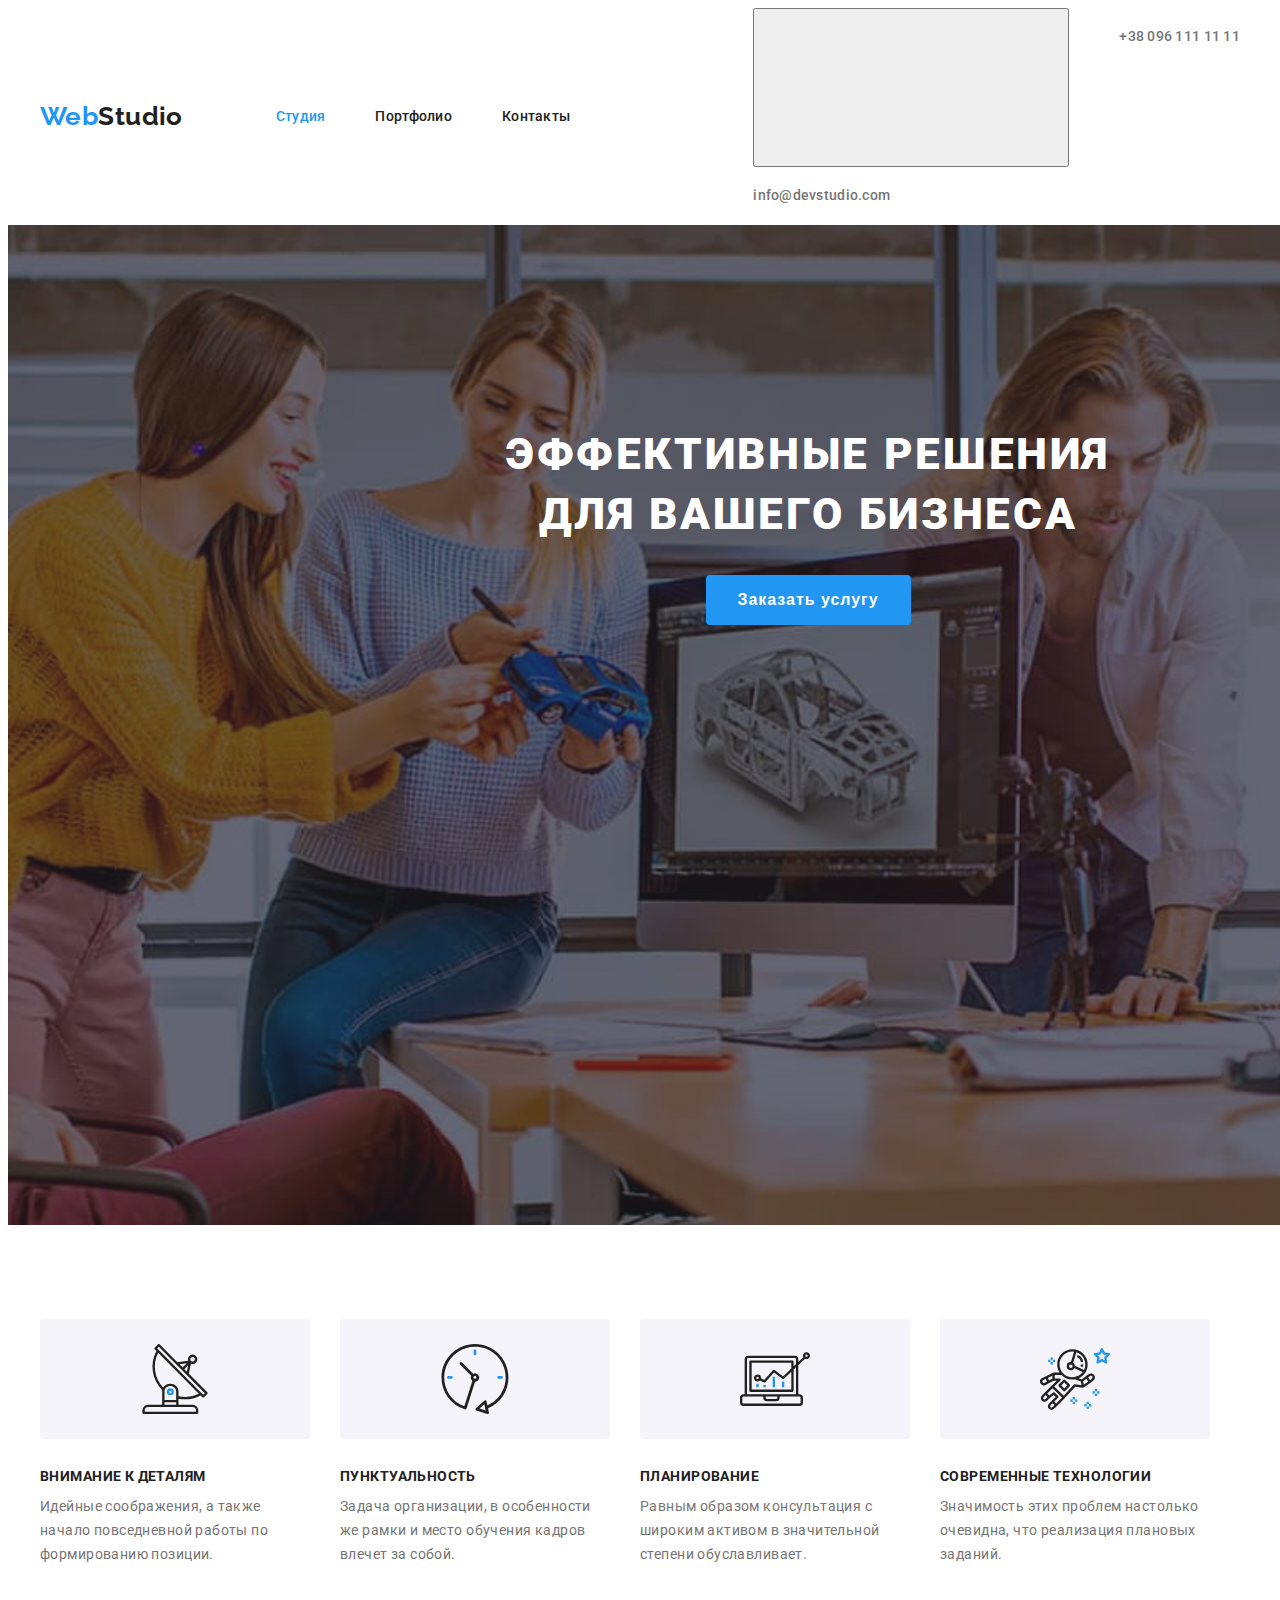
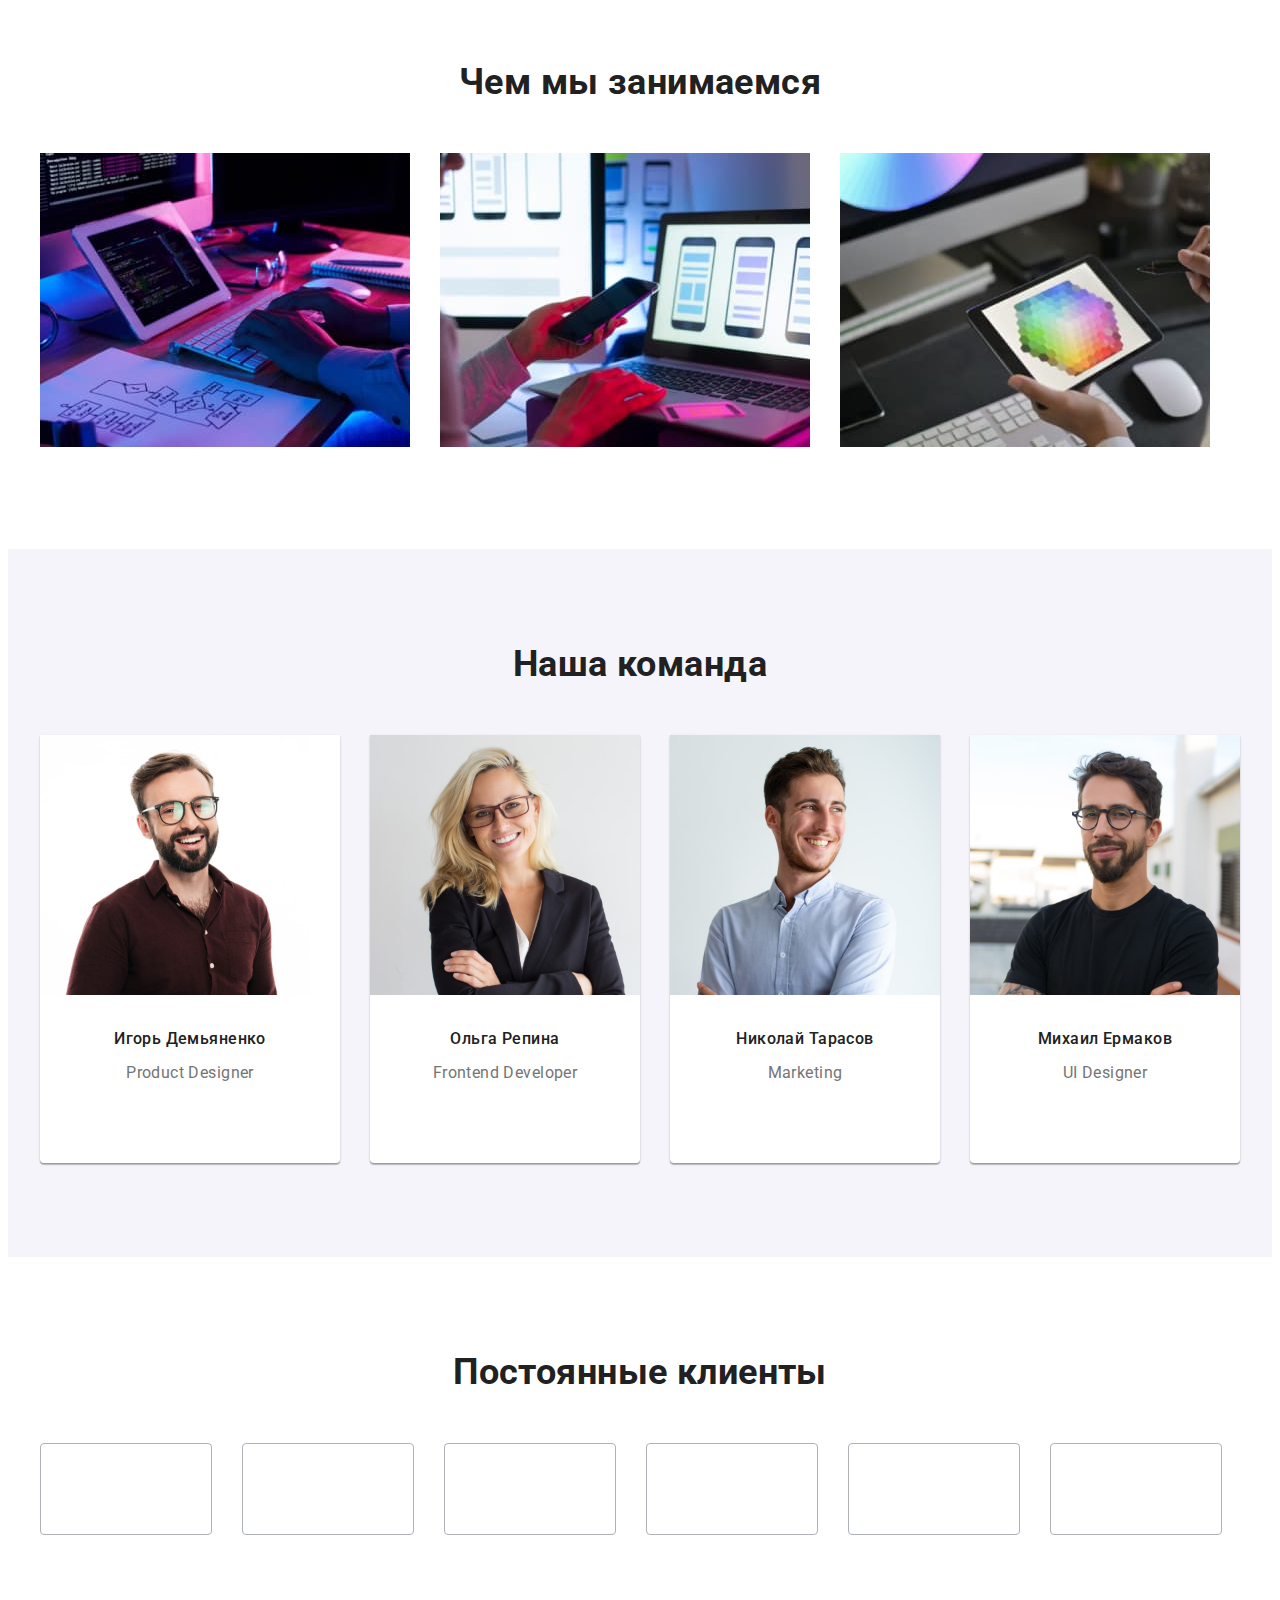
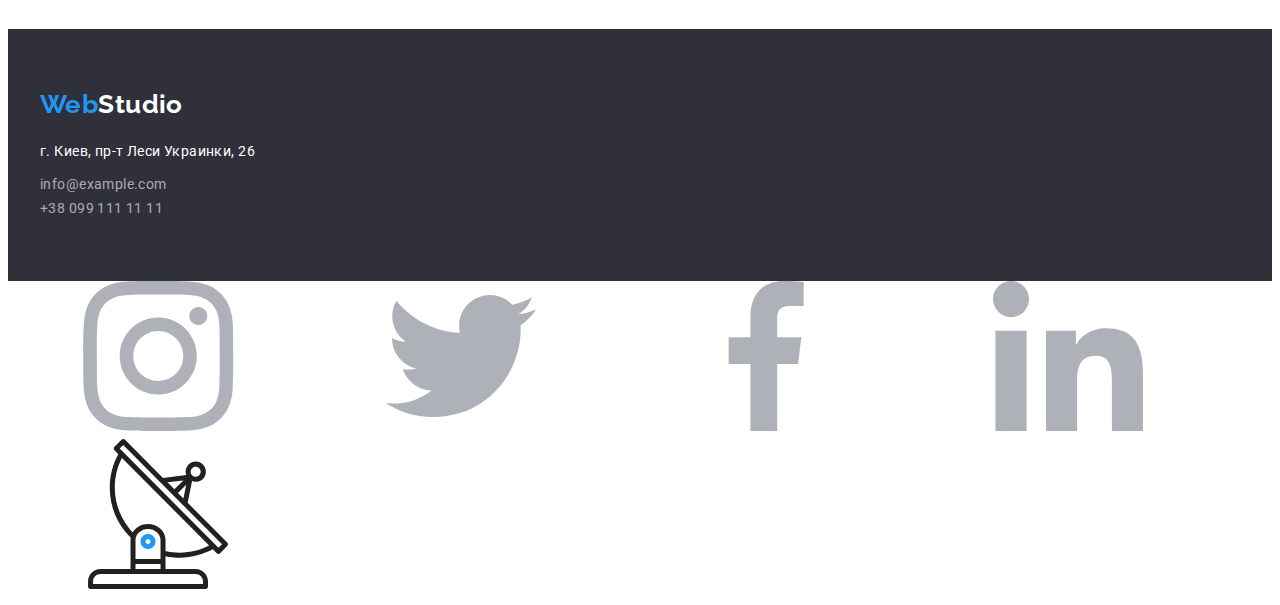
==== index.html @ 942b56d5 "code" ====
<!DOCTYPE html>
<html lang="ru">
<head>
    <meta charset="UTF-8">
    <meta name="viewport" content="width=device-width, initial-scale=1.0">
    <title>Document</title>

    <link href="https://fonts.googleapis.com/css2?family=Raleway:wght@700&family=Roboto:wght@400;500;900&display=swap" rel="stylesheet">
    
    <link rel="stylesheet" 
    href="https://cdnjs.cloudflare.com/ajax/libs/modern-normalize/1.0.0/modern-normalize.min.css" integrity="sha512-ISS7cAi1PEhQ8jnbJpJZMd29NlhNj4AWYyLOSp2CE/CsHxTCu+r+t0D2yoJudVrd0/8fTVPUVDzY5Tvli75u/g==" crossorigin="anonymous" />
    
    <link rel="stylesheet" href="./css/styles.css">
</head>

<body>
    <!--Шапка страницы-->
    <header class="page-header">
        <div class="container">
            <nav class="main-nav">
                <a href="" class="logo"><span class="logo-web">Web</span>Studio</a>
                <ul class="site-nav">
                    <li class="item"><a href="" class="link current">Студия</a></li>
                    <li class="item"><a href="./portfolio.html" class="link">Портфолио</a></li>
                    <li class="item"><a href="" class="link">Контакты</a></li>
                </ul>
            
                <ul class="auth-nav">
                    <li class="item">
                        <button class="button-icon">
                            <svg class="button-mail">
                                <use href="./images/sprite.svg#icon-envelope"></use>
                            </svg>
                        </button>
                        <a href="mailto:info@devstudio.com" class="link">info@devstudio.com</a></li>
                    <li class="item"><a href="tel:+380961111111" class="link">+38 096 111 11 11</a></li>
                </ul>
            </nav>
        </div>
        
    </header>

    <!--Главный контент страницы-->
    <main>

    
    <!--Главный герой-->
        <section class="hero overlay">
            <div class="container">
                <h1 class="hero-title">Эффективные решения <br> для вашего бизнеса</h1>
            <button type="button" class="hero-button">Заказать услугу</button>   
            </div>                 
        </section>

    <!--Особенности-->    
        <section class="section">
            <div class="container">
                <ul class="features">
                    <li class="item antenna">
                        <!--<div class="icon-features antenna"></div>-->
                        <!--<button class="button-features">
                            <svg class="icon-features">
                                <use href="./svg/symbol-defs.svg#icon-antenna"></use>
                            </svg>
                        </button>-->
                        <h3 class="features-heading">Внимание к деталям</h3>
                        <p>Идейные соображения, а также начало повседневной работы по формированию позиции.</p>
                    </li>
                    <li class="item clock">
                        <!--<div class="icon-features clock"></div>-->
                        <h3 class="features-heading">Пунктуальность</h3>
                        <p>Задача организации, в особенности же рамки и место обучения кадров влечет за собой.</p>
                    </li>
                    <li class="item diagram">
                        <!--<div class="icon-features diagram"></div>-->
                        <h3 class="features-heading">Планирование</h3>
                        <p>Равным образом консультация с широким активом в значительной степени обуславливает.</p>
                    </li>
                    <li class="item astronaut">
                        <!--<div class="icon-features astronaut"></div>-->
                        <h3 class="features-heading">Современные технологии</h3>
                        <p>Значимость этих проблем настолько очевидна, что реализация плановых заданий.</p>
                    </li>
                </ul>
            </div>
        </section>

    <!--Чем мы занимаемся-->
        <section class="section-works">
            <div class="container">
                    <h2 class="section-title">Чем мы занимаемся</h2>
                        <ul class="works">
                            <li class="item">
                                <img src="./images/works1.jpg" alt="рабочее место программиста" width="370">
                            </li>
                            <li class="item">
                                <img src="./images/works2.jpg" alt="веб-дизайнер разрабатывает приложения для смартфонов" width="370">
                            </li>
                            <li class="item">
                                <img src="./images/works3.jpg" alt="работа веб-дизайнера с цветовой палитрой" width="370">
                            </li>
                        </ul>
            </div>
        </section>

        <!--Наша команда-->
        <section class="section section-team">
            <div class="container">
                <h2 class="section-title">Наша команда</h2>
                    <ul class="team">
                        <li class="item">
                            <img src="./images/team1.jpg" alt="Игорь Демьяненко" width="270">
                            <h3 class="team-name">Игорь Демьяненко</h3>
                            <p class="team-position">Product Designer</p>
                            <a href="www.instagram">
                                <svg class="social-icon">
                                    <use href="./images/symbol-defs.#instagram"></use>
                                </svg>
                            </a>
                            <a href="www.twitter">
                                <svg class="social-icon">
                                    <use href="./images/symbol-defs.#twitter"></use>
                                </svg>
                            </a>
                            <a href="www.facebook">
                                <svg class="social-icon">
                                    <use href="./images/symbol-defs.#fasebook"></use>
                                </svg>
                            </a>
                            <a href="www.linkedin">
                                <svg class="social-icon">
                                    <use href="./images/symbol-defs.#linkedin"></use>
                                </svg>
                            </a>

                            <!--<ul class="social">
                                <li class="social">                                  
                                </li>
                                <li class="social">
                                   
                                </li>
                                <li class="social">
                                    
                                </li>
                                <li class="social">
                                    
                                </li>
                            </ul>-->
                        </li>
                        <li class="item">
                            <img src="./images/team2.jpg" alt="Ольга Репина" width="270">
                            <h3 class="team-name">Ольга Репина</h3>
                            <p class="team-position">Frontend Developer</p>
                        </li>
                        <li class="item">
                            <img src="./images/team3.jpg" alt="Николай Тарасов" width="270">
                            <h3 class="team-name">Николай Тарасов</h3>
                            <p class="team-position">Marketing</p>                    
                        </li>
                        <li class="item">
                            <img src="./images/team4.jpg" alt="Михаил Ермаков" width="270">
                            <h3 class="team-name">Михаил Ермаков</h3>
                            <p class="team-position">UI Designer</p>                   
                        </li>
                    </ul>
            </div>
        </section>

        <!--Наши клиенты-->
        <section class="section  section-client">
            <div class="container">
                <h2 class="section-title">Постоянные клиенты</h2>
            <ul class="client">
                <li class="item">
                    <a href=""><div class="icon-client"></div></a>
                </li>
                <li class="item">
                    <a href=""><div class="icon-client"></div></a>
                </li>
                <li class="item">
                    <a href=""><div class="icon-client"></div></a>
                </li>
                <li class="item">
                    <a href=""><div class="icon-client"></div></a>
                </li>
                <li class="item">
                    <a href=""><div class="icon-client"></div></a>
                </li>
                <li class="item">
                    <a href=""><div class="icon-client"></div></a>
                </li>
            </ul>
            </div>

        </section>
    </main>

    <!--Подвал страницы-->
    <footer>
        
        <div class="container">
            <!--Адрес-->
        <address class="address">

            <!--Логотип-->
            <ul>
                <li>
                    <a href="" class="logo-footer"><span class="logo-web">Web</span>Studio</a>
                </li>
                <li>
                    <p>г. Киев, пр-т Леси Украинки, 26</p>
                </li>
                <li>
                    <a href="mailto:info@example.com" class="mail">info@example.com</a>
                </li>
                 <li>
                    <a href="tel:+380991111111" class="tel">+38 099 111 11 11</a>
                 </li>   
                      
            </ul>    
        </address>
        </div>
    </footer>



       

    
        <svg class="social-icon">
            <use href="./images/symbol-defs.svg#instagram"></use>
        </svg>
   
        <svg class="social-icon">
            <use href="./images/symbol-defs.svg#twitter"></use>
        </svg>
    
        <svg class="social-icon">
            <use href="./images/symbol-defs.svg#facebook"></use>
        </svg>
   
        <svg class="social-icon">
            <use href="./images/symbol-defs.svg#linkedin"></use>
        </svg>
        <svg>
            <use href="./images/symbol-defs.svg#antenna"></use>
        </svg>
    

</body>
</html>
---- css/styles.css ----
/*текст черный #212121 заголовки, ссылки-навигация, фио
         серый #757575 текст, телефон - основной!!!
         белый #FFFFFF герой, в футере адрес
         rgba(255, 255, 255, 0.6); в футере - э-мейл,телефон
         синий #2196F3 header, лого 
 */

 /*фон  белый       #FFFFFF - основной!!!
        св-серый    #F5F4FA - фон фильтров в портфолио
        темн-серый  #2F303A */

        :root {
            --primary-text-color: #757575;
            --title-text-color: #212121;
            --second-text-color: rgba(255, 255, 255, 0.6);
            --accent-color: #2196F3;

            --withe-color: #ffffff;
            --bgc-dark-grey: #2F303A;
            --bgc-light-grey: #F5F4FA; 
        }
        
        
        /*Основные настройки для все страниц*/
        
        body {
            color: var(--primary-text-color);
            background-color: var(--withe-color);
            
            font-family: Roboto, sans-serif;
            font-size: 14px;
            line-height: 1.71;
            letter-spacing: 0.03em;
        }


        .container {
            margin-left: auto;
            margin-right: auto;
            width: 1200px;
            padding-left: 15px;
            padding-right: 15px;
            /*outline: 2px solid tomato;*/
            
        }
        
               
        /*Свойства header,  footer */

        
        .logo, .logo-footer, .link {
            
            text-decoration: none;
        }

        .site-nav, .auth-nav {
            list-style: none;
        }

         
        /*Свойства logo*/
        
       .logo-web {
            color: var(--accent-color);    
        }
        
        .logo-footer {
            color: var(--withe-color)
        }

        .logo {
            color: var(--title-text-color);
        }
        
        .logo, .logo-footer, .logo-web {
            
            font-family: "Raleway", sans-serif;
            font-weight: 700;
            font-size: 26px;
            line-height: 1.2;
        }

        .main-nav {
            display: flex;
            align-items: center;
        }
        
        /*Свойства site-nav*/

                
        .site-nav, .auth-nav {
            display: flex;

            padding: 0;
            margin: 0;
           
            font-weight: 500;
            line-height: 1.14;
            letter-spacing: 0.02em;
        }

        .site-nav {
            margin-left: 93px;
        }

        .auth-nav {
            margin-left: auto;
        }

        .site-nav .item + .item {
            margin-left: 50px;
        }
        
        .site-nav .link {
            display: block;
            padding-top: 21px;
            padding-bottom: 21px;

            color: var(--title-text-color);
        }
        
        .site-nav .link:hover,
        .site-nav .link:focus {
            color: var(--accent-color);
        }
        
        .site-nav .link.current{
             color: var(--accent-color);
        }

                
        /*Свойства auth-nav*/

        .auth-nav .item + .item {
            margin-left: 50px;
        }        
        
        .auth-nav .link{
            display: block;
            padding-top: 21px;
            padding-bottom: 21px;

            color: var(--primary-text-color);
        }
        .auth-nav .link:hover,
        .auth-nav .link:focus {
            color: var(--accent-color);
        }

        /*Футера*/

        footer {
            background-color: var(--bgc-dark-grey);

            padding-top: 60px;
            padding-bottom: 60px;

        }

        footer ul {
            padding: 0;
            margin: 0;
        }

        footer li {
            list-style: none;
            text-decoration: none;
           
        }

        .address {
            color: var(--withe-color);
            font-style: normal;
                       
        }

        .logo-footer {
            display: inline-block;
            margin-bottom: 20px;

            
            list-style: none;
        }
        
        /*Свойства address*/
        .address p {
            padding: 0;
            margin: 0px 0px 9px 0px;
        }
        
        
        
        .address .mail {
            color: var(--second-text-color);

            margin: 0px 0px 9px 0px;

            text-decoration: none;
        }
        
        .address .tel {
            display: inline-block;
            color: var(--second-text-color);
            text-decoration: none;
        }
        
        /*Свойства главной страницы сайта*/
        
        /*Свойства герой - hero*/
        .hero {
            background-color: var(--bgc-dark-grey); 
            padding-top: 200px;
            padding-bottom: 200px;

            text-align: center;

           /*background: rgba(47, 48, 58, 0.4);
            background-image: url(../images/Img-hero-opim.jpg);*/
        }

        .overlay {
            min-width: 1600px;
            height: 600px;
            margin-left: auto;
            margin-right: auto;
            background-image: 
            linear-gradient(to right, rgba(47, 48, 58, 0.4), rgba(47, 48, 58, 0.4)), 
            url("../images/hero-opim.jpg");
            background-repeat: no-repeat;
            background-position: center;
            background-size: cover;
            
        }
        
        .hero .hero-title,
        .hero .hero-button {
            color: var(--withe-color);
        }
        
        .hero .hero-button {
            background-color: var(--accent-color);
            font-weight: 700;
            font-size: 16px;
            line-height: 1.87;
            letter-spacing: 0.06em;
            text-align: center;

            border-radius: 4px;
            border: 0;
            padding: 10px 32px;

        }
       
        .hero .hero-title {
            margin-top: 0;
            margin-bottom: 30px;
            
            font-weight: 900;
            font-size: 44px;
            line-height: 1.36;
            
            letter-spacing: 0.06em;
            text-transform: uppercase;                     
        }
        
        /* Свойства section */
        .section {
            padding-top: 94px;
            padding-bottom: 94px;
        }
        
        /*Свойства section-block раздел Особенности*/
        
        .features { 
            display: flex;

            padding: 0;
            margin: 0;

            list-style: none;          
        }

        .features .item {
            width: 270px;
        }

        .features p {
            margin: 0;
        }

        .features .item + .item {
            margin-left: 30px;
        }

        
        .features-heading {
            padding-top: 30px;
            padding-bottom: 10px;
            margin: 0;

            color: var(--title-text-color);
            text-transform: uppercase;
            font-weight: 700;
            font-size: 14px;
            line-height: 1.14;
        }

        .icon-features::before:nth-child(1) {
            display: block;
            background-image: url(../images/antenna.svg);
            background-repeat: no-repeat;
            background-position: center;
        }

        .features .item::before {
            content: "";
            display: block;
            background-color: var(--bgc-light-grey);
            border-radius: 4px;
            width: 270px;
            height: 120px;
            /*background-image: url(../images/antenna.svg);
            background-repeat: no-repeat;
            background-position: center;*/
        }

        .antenna::before {
            background-image: url(../images/antenna.svg);
            background-repeat: no-repeat;
            background-position: center;
        }

        .clock::before {
            background-image: url(../images/clock.svg);
            background-repeat: no-repeat;
            background-position: center;
        }

        .diagram::before {
            background-image: url(../images/diagram.svg);
            background-repeat: no-repeat;
            background-position: center;
        }

        .astronaut::before {
            background-image: url(../images/astronaut.svg);
            background-repeat: no-repeat;
            background-position: center;
        }


                    
        /*.icon-features {
            background-color: var(--bgc-light-grey);
            width: 270px;
            height: 120px;
            background-repeat: no-repeat;
            background-position: center;
        }*/

        /*.icon-features:nth-child(1) {
            background-image: url(../images/antenna.svg);
        }

        .icon-features:nth-child(2) {
            background-image: url(../images/clock.svg);
        }

        .icon-features:nth-child(3) {
            background-image: url(../images/diagram.svg);
        }*/



        /*.item .antenna {
            background-image: url(../images/antenna.svg);
        }
        
        .item .clock {
            background-image: url(../images/clock.svg);
        }

        .item .diagram {
            background-image: url(../images/diagram.svg);
        }

        .item .astronaut {
            background-image: url(../images/astronaut.svg);
        }*/



        /*Свойства разделов Чем мы занимаемся и Наша команда*/
        
         /*Заголовки секций*/
         .section-title {
            padding: 0;
            margin: 0px 0px 50px;
            text-align: center;

            color: var(--title-text-color);
            font-weight: 700;
            font-size: 36px;
            line-height: 1.17;
        }

        .section-works {
            padding-bottom: 94px;
        }

        
        .works {
            display: flex;

            list-style: none;

            padding: 0;
            margin: 0;
            
        }

        .works .item + .item {
            margin-left: 30px;
        }

        .team {
            display: flex;
            list-style: none;
            padding: 0;
            margin: 0;
        }

        .team .item + .item {
            margin-left: 30px;
        }

        .team .item {
            background: var(--withe-color);
            height: 428px;
            box-shadow: 0px 1px 3px rgba(0, 0, 0, 0.12), 0px 1px 1px rgba(0, 0, 0, 0.14), 0px 2px 1px rgba(0, 0, 0, 0.2);
            border-radius: 0px 0px 4px 4px;
           
        }
        
        
        .section-team {
            background-color: var(--bgc-light-grey);
        }
        /*Фото участников команды*/
        .team img {
            display: block;
            margin-bottom: 30px;
        }

        /*Заголовки имен */
        .team-name {
            padding: 0;
            margin: 0px 0px 10px 0px;
            text-align: center;
            display: block;
            

            color: var(--title-text-color);
            font-weight: 500;

        }
        /*Заголовки должностей*/
        .team-position {
            padding: 0;
            margin: 0;
            text-align: center;
            display: block;
            
            font-size: 16px;
            line-height: 1.19;              
        }

        /*Постоянные клиенты*/
        .client {
            display: flex;
            padding: 0;
            margin: 0;
            list-style: none;
        }

        .client .item + .item {
            margin-left: 30px;
        }

        .icon-client {
            width: 170px;
            height: 90px;
            background-color: var(--withe-color);
            border: 1px solid #AFB1B8;
            /*box-sizing: border-box;*/
            border-radius: 4px;
        }
        
        
        /*Свойства Портфолио filter*/

        .filter {
            padding-top: 94px;
        }

        .filter-list {
            display: flex;
            list-style: none;

            padding: 0;
            margin: 0;           
        }

        .filter-list .item + .item {
            margin-left: 8px;
        }

        .filter-list {
            justify-content: center;
            /*margin-right: auto;
            margin-left: auto;*/
        }

                
        .filter .button {
            display: inline-block;
            border-radius: 4px;
            padding: 6px 22px;
           

            color: var(--title-text-color);
            background-color: var(--bgc-light-grey);
            
            font-weight: 500;
            font-size: 16px;
            line-height: 1.62;
            text-decoration: none;
        }
        
        .filter .button:hover,
        .filter .button:focus {
            color: var(--withe-color);
            background-color: var(--accent-color);
        }
        .filter .button.current {
            color: var(--withe-color);
            background-color: var(--accent-color);     
        }
        
        /*Свойства портфолио project*/

        .line {
            border: 1px solid #ececec;

        }

        .project {
            padding-top: 50px;
            padding-bottom: 94px;
        }

        .project-list {
            display: flex;
            flex-wrap: wrap;

            list-style: none;

            padding: 0;
            margin: 0;
        }

        .project-list {
            margin-left: auto;
        }

        .project-list .item {
            width: 370px;
            margin-right: 30px;
            
            background: var(--withe-color);
            border: 1px solid #EEEEEE;                      
        }
        
        .project-list .item:nth-child(3n) {
            margin-right: 0;
        }

        .project-list .item:nth-child(-n+6) {
            margin-bottom: 30px;
        }

        .project-list img {
            display: block;
            margin: 0px 0px 20px 0px;
        }

        .project .project-title {
            color: var(--title-text-color);
            font-weight: 700;
            font-size: 18px;
            line-height: 2;
            letter-spacing: 0.06em;

            padding: 0;
            margin: 0px 0px 4px 24px;
        }
        .project .project-text {
            font-size: 16px;
            line-height: 1.87;

            padding: 0;
            margin: 0px 0px 20px 24px;;
        }
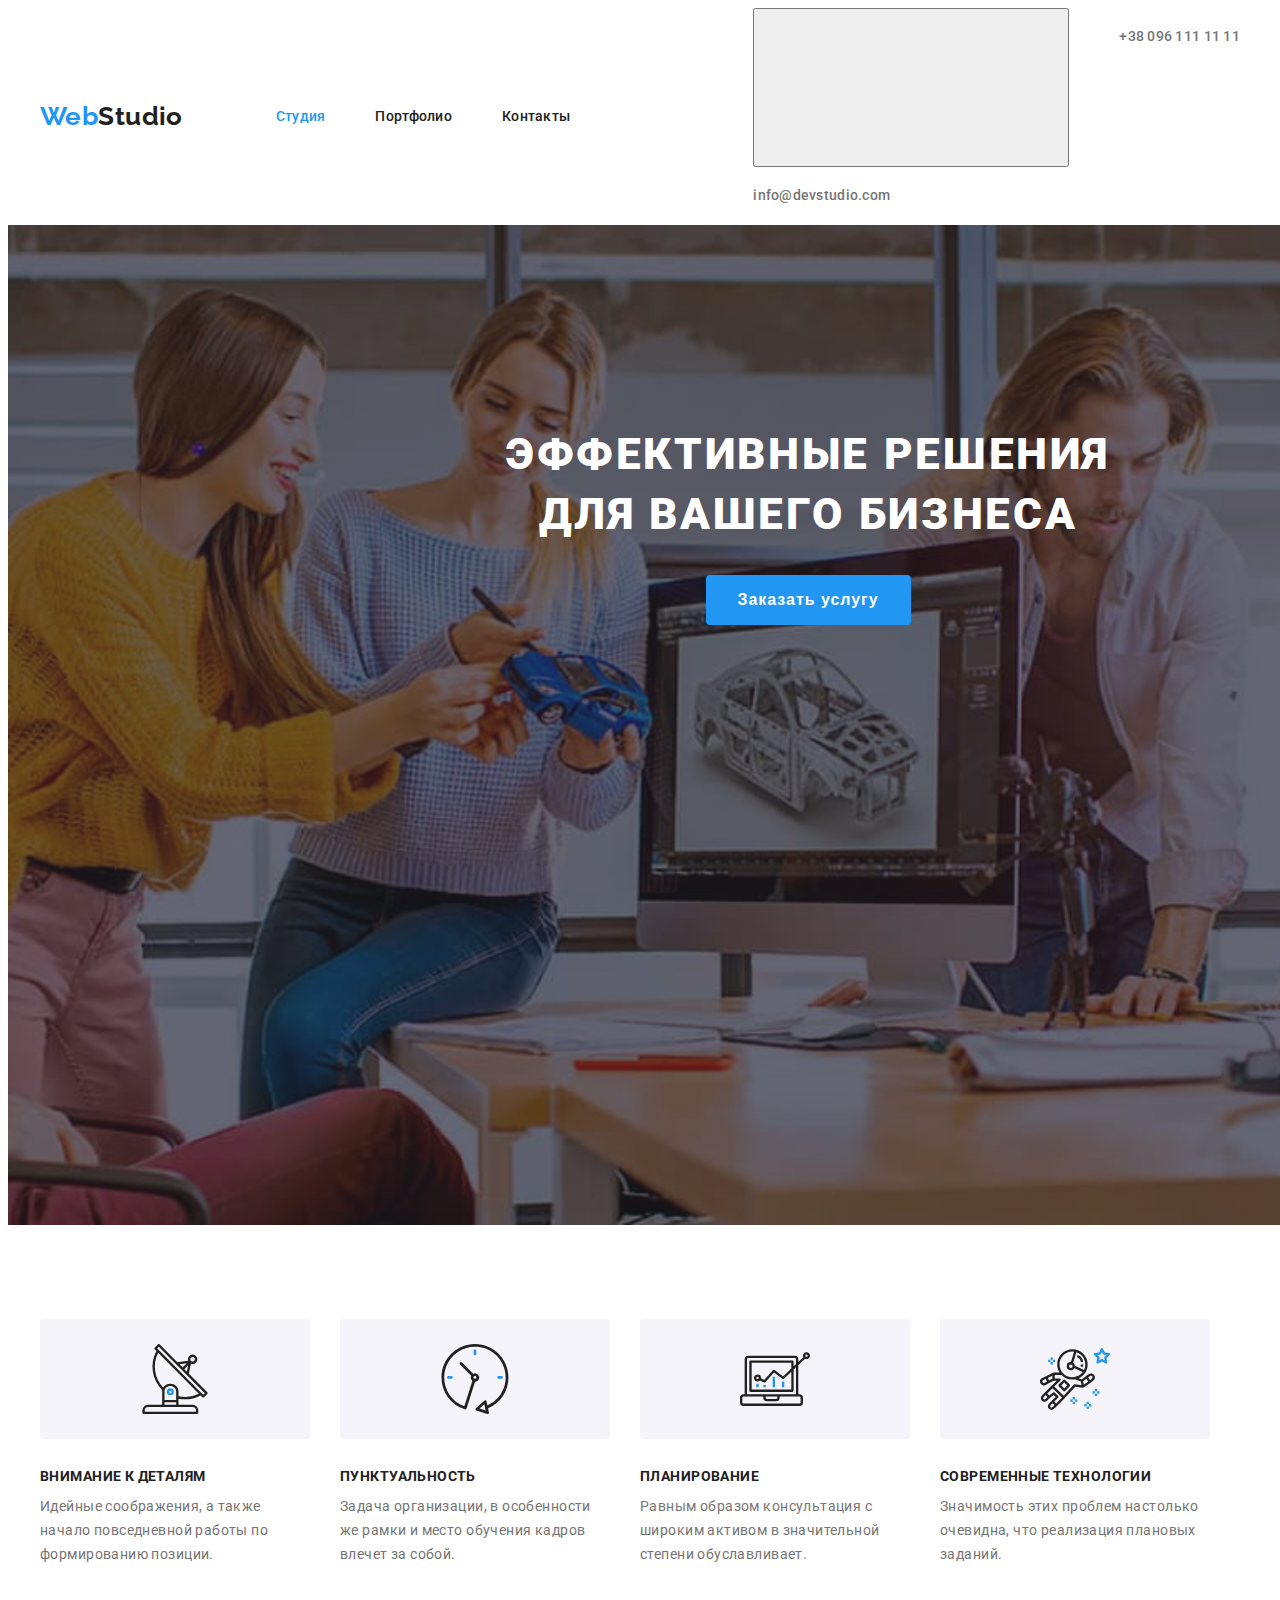
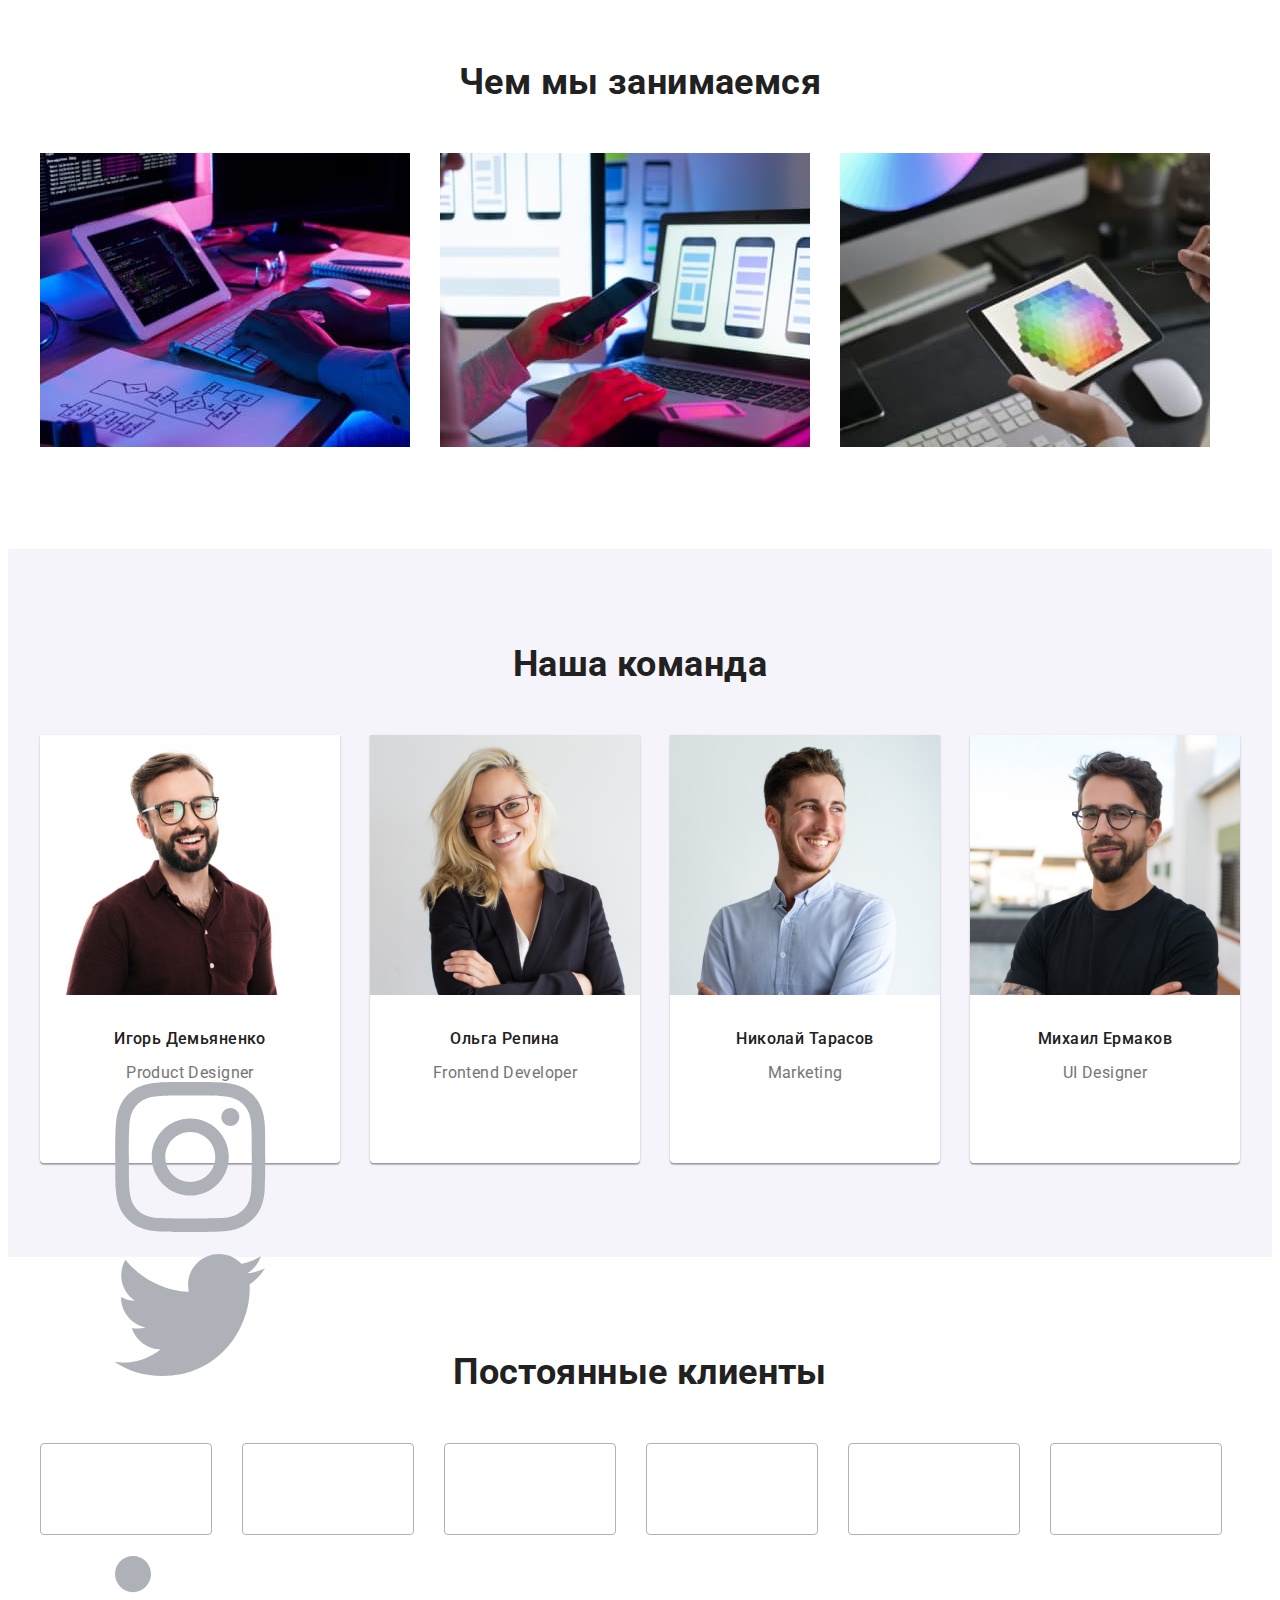
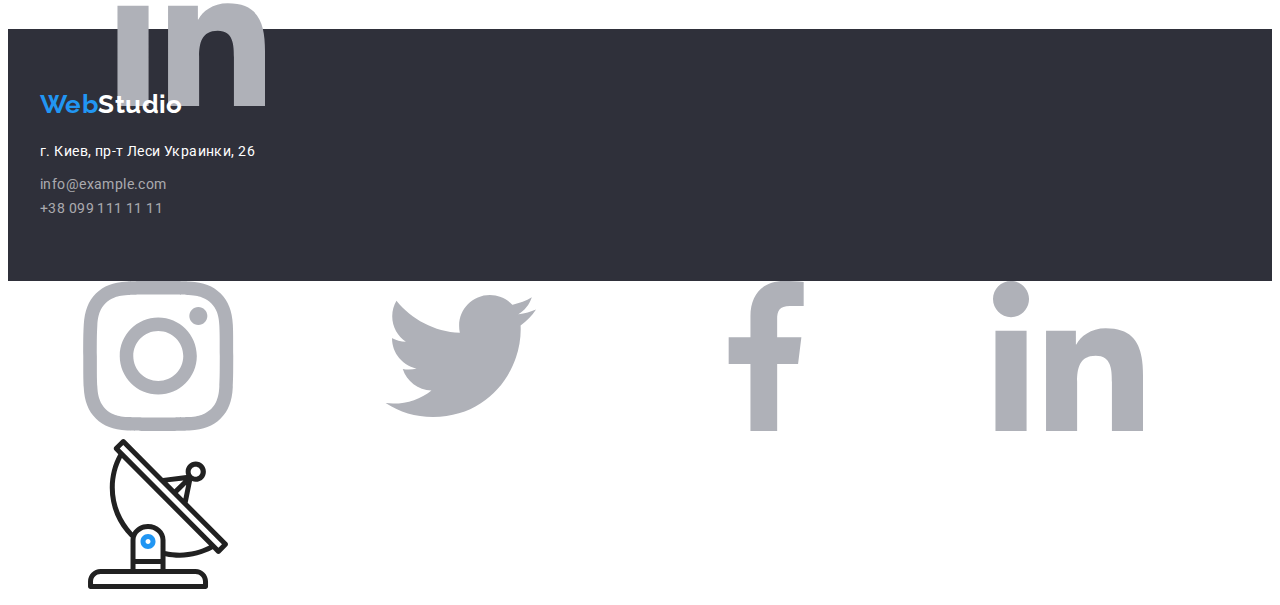
==== commit 85788745: "code sprite - icon-team" ====
--- a/index.html
+++ b/index.html
@@ -114,22 +114,22 @@
                             <p class="team-position">Product Designer</p>
                             <a href="www.instagram">
                                 <svg class="social-icon">
-                                    <use href="./images/symbol-defs.#instagram"></use>
+                                    <use href="./images/symbol-defs.svg#instagram"></use>
                                 </svg>
                             </a>
                             <a href="www.twitter">
                                 <svg class="social-icon">
-                                    <use href="./images/symbol-defs.#twitter"></use>
+                                    <use href="./images/symbol-defs.svg#twitter"></use>
                                 </svg>
                             </a>
                             <a href="www.facebook">
                                 <svg class="social-icon">
-                                    <use href="./images/symbol-defs.#fasebook"></use>
+                                    <use href="./images/symbol-defs.svg#fasebook"></use>
                                 </svg>
                             </a>
                             <a href="www.linkedin">
                                 <svg class="social-icon">
-                                    <use href="./images/symbol-defs.#linkedin"></use>
+                                    <use href="./images/symbol-defs.svg#linkedin"></use>
                                 </svg>
                             </a>
 
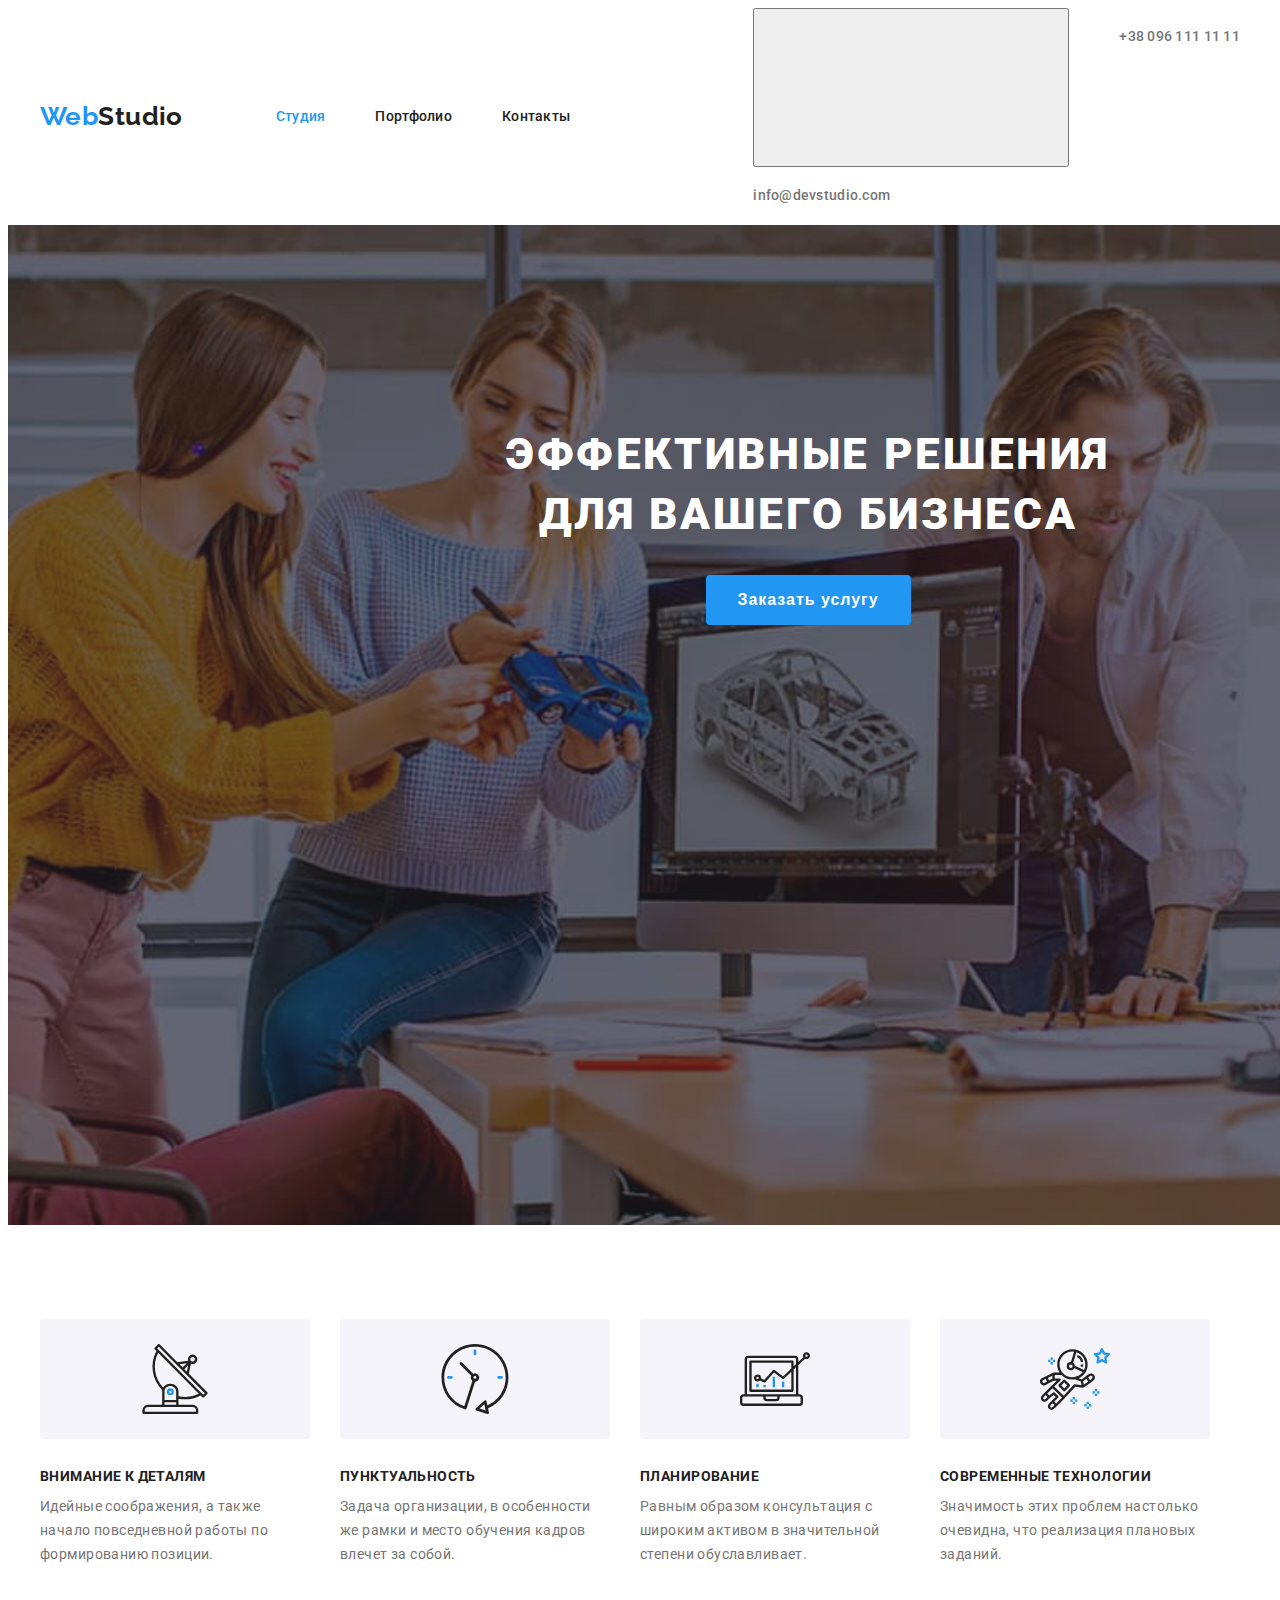
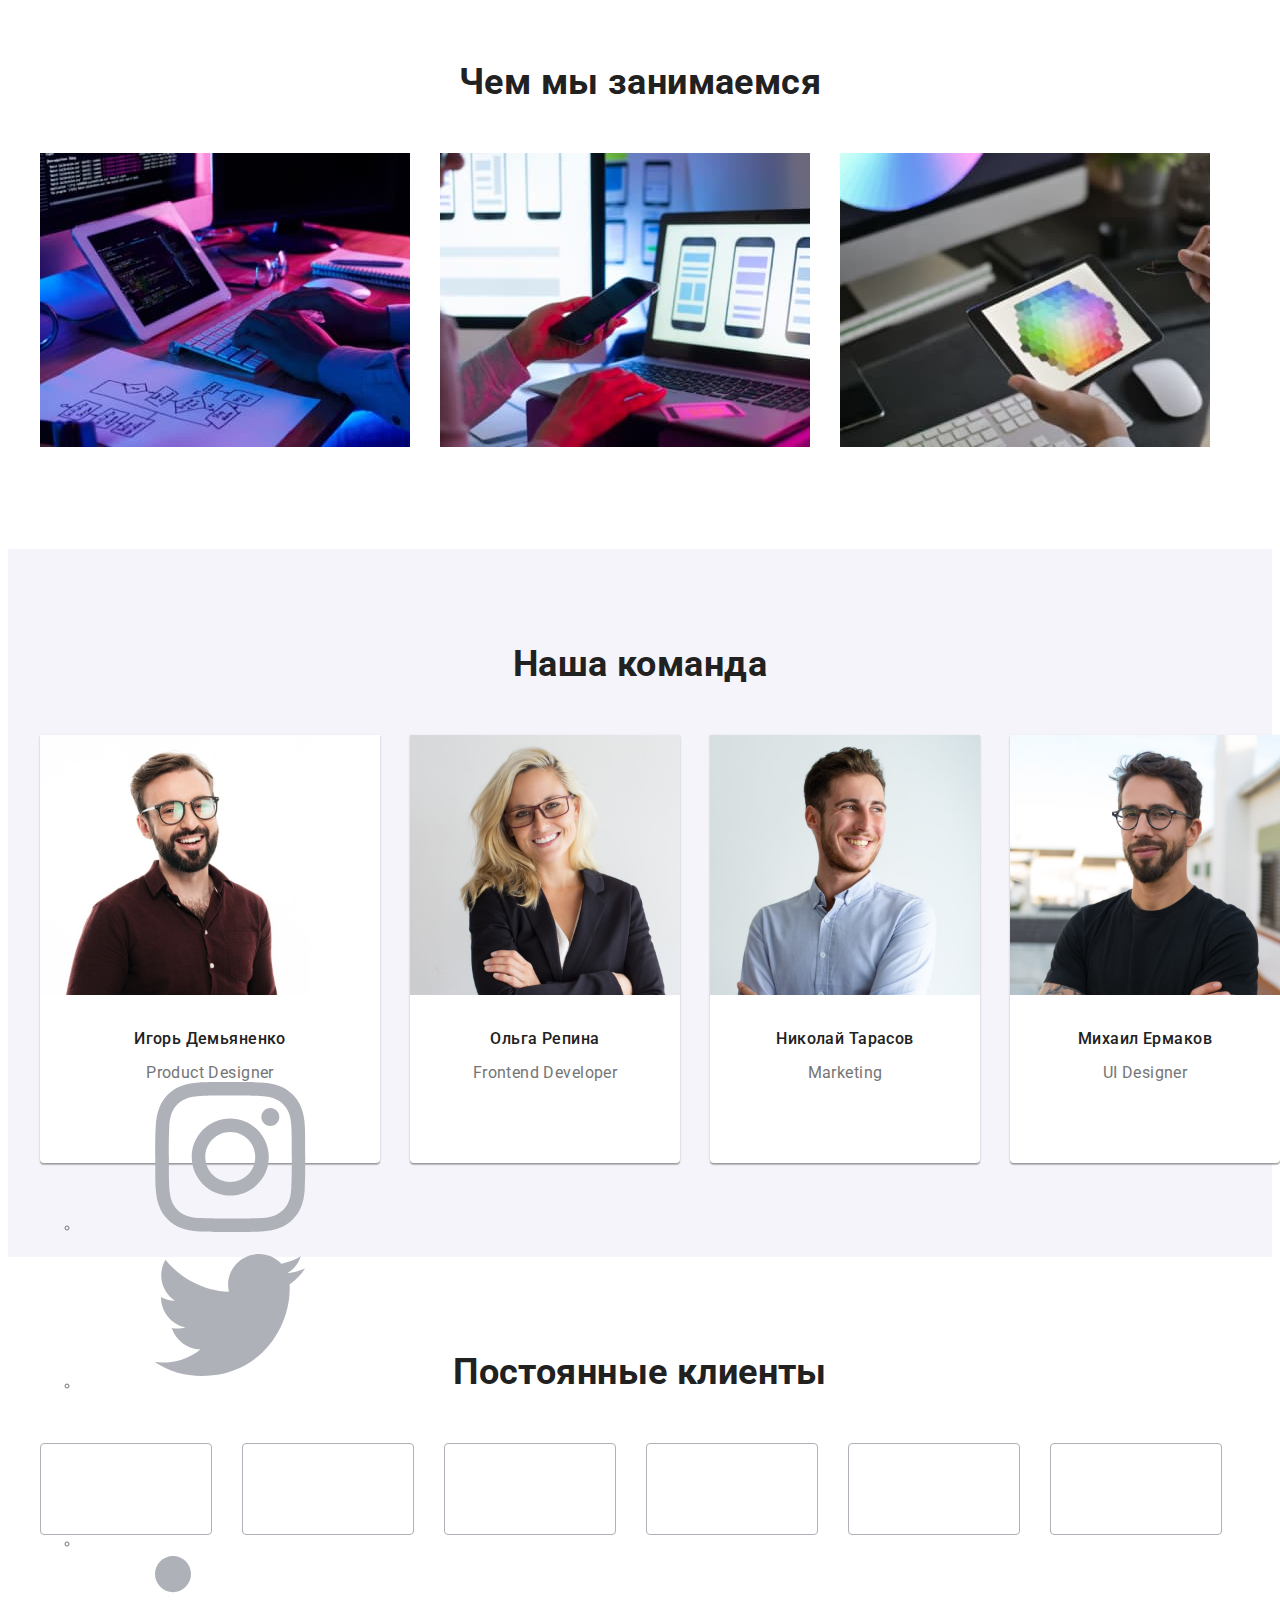
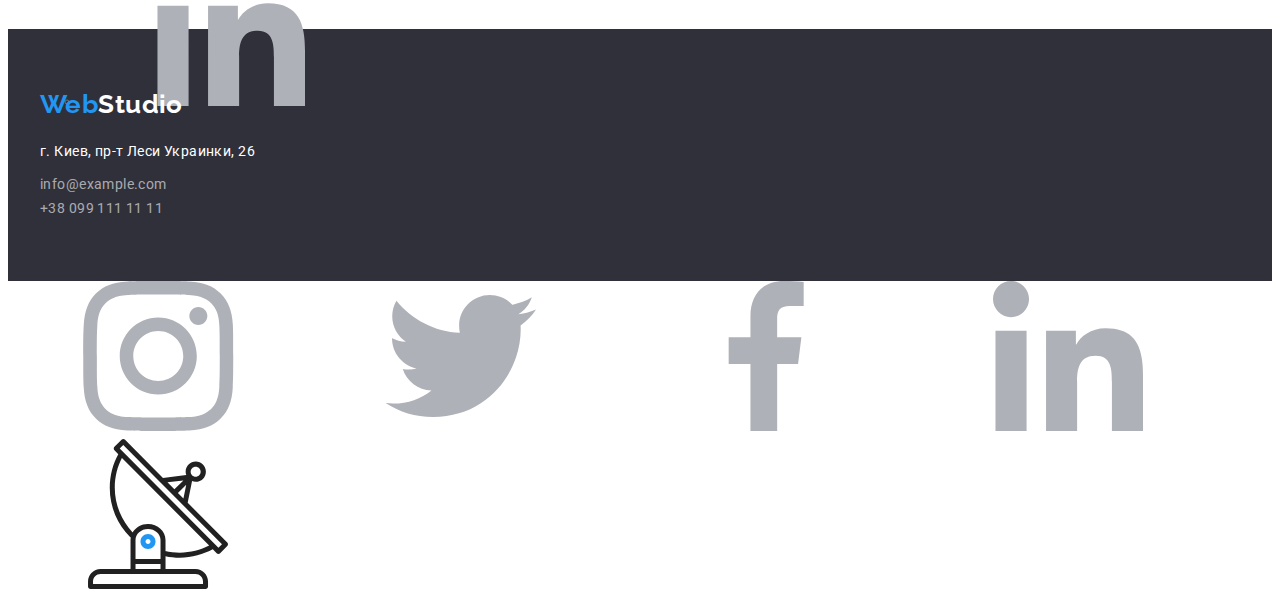
==== commit 611936c1: "Update index.html" ====
--- a/index.html
+++ b/index.html
@@ -112,7 +112,38 @@
                             <img src="./images/team1.jpg" alt="Игорь Демьяненко" width="270">
                             <h3 class="team-name">Игорь Демьяненко</h3>
                             <p class="team-position">Product Designer</p>
-                            <a href="www.instagram">
+                            <ul>
+                                <li>
+                                    <a href="www.instagram">
+                                        <svg class="social-icon">
+                                            <use href="./images/symbol-defs.svg#instagram"></use>
+                                        </svg>
+                                    </a>
+                                </li>
+                                <li>
+                                    <a href="www.twitter">
+                                         <svg class="social-icon">
+                                             <use href="./images/symbol-defs.svg#twitter"></use>
+                                         </svg>
+                                </a>
+                                </li>
+                                <li>
+                                    <a href="www.facebook">
+                                        <svg class="social-icon">
+                                            <use href="./images/symbol-defs.svg#fasebook"></use>
+                                        </svg>
+                                    </a>
+                                </li>
+                                <li>
+                                    <a href="www.linkedin">
+                                        <svg class="social-icon">
+                                            <use href="./images/symbol-defs.svg#linkedin"></use>
+                                        </svg>
+                                    </a> 
+                                </li>
+                            </ul>
+
+                            <!--<a href="www.instagram">
                                 <svg class="social-icon">
                                     <use href="./images/symbol-defs.svg#instagram"></use>
                                 </svg>
@@ -131,7 +162,7 @@
                                 <svg class="social-icon">
                                     <use href="./images/symbol-defs.svg#linkedin"></use>
                                 </svg>
-                            </a>
+                            </a>-->
 
                             <!--<ul class="social">
                                 <li class="social">                                  
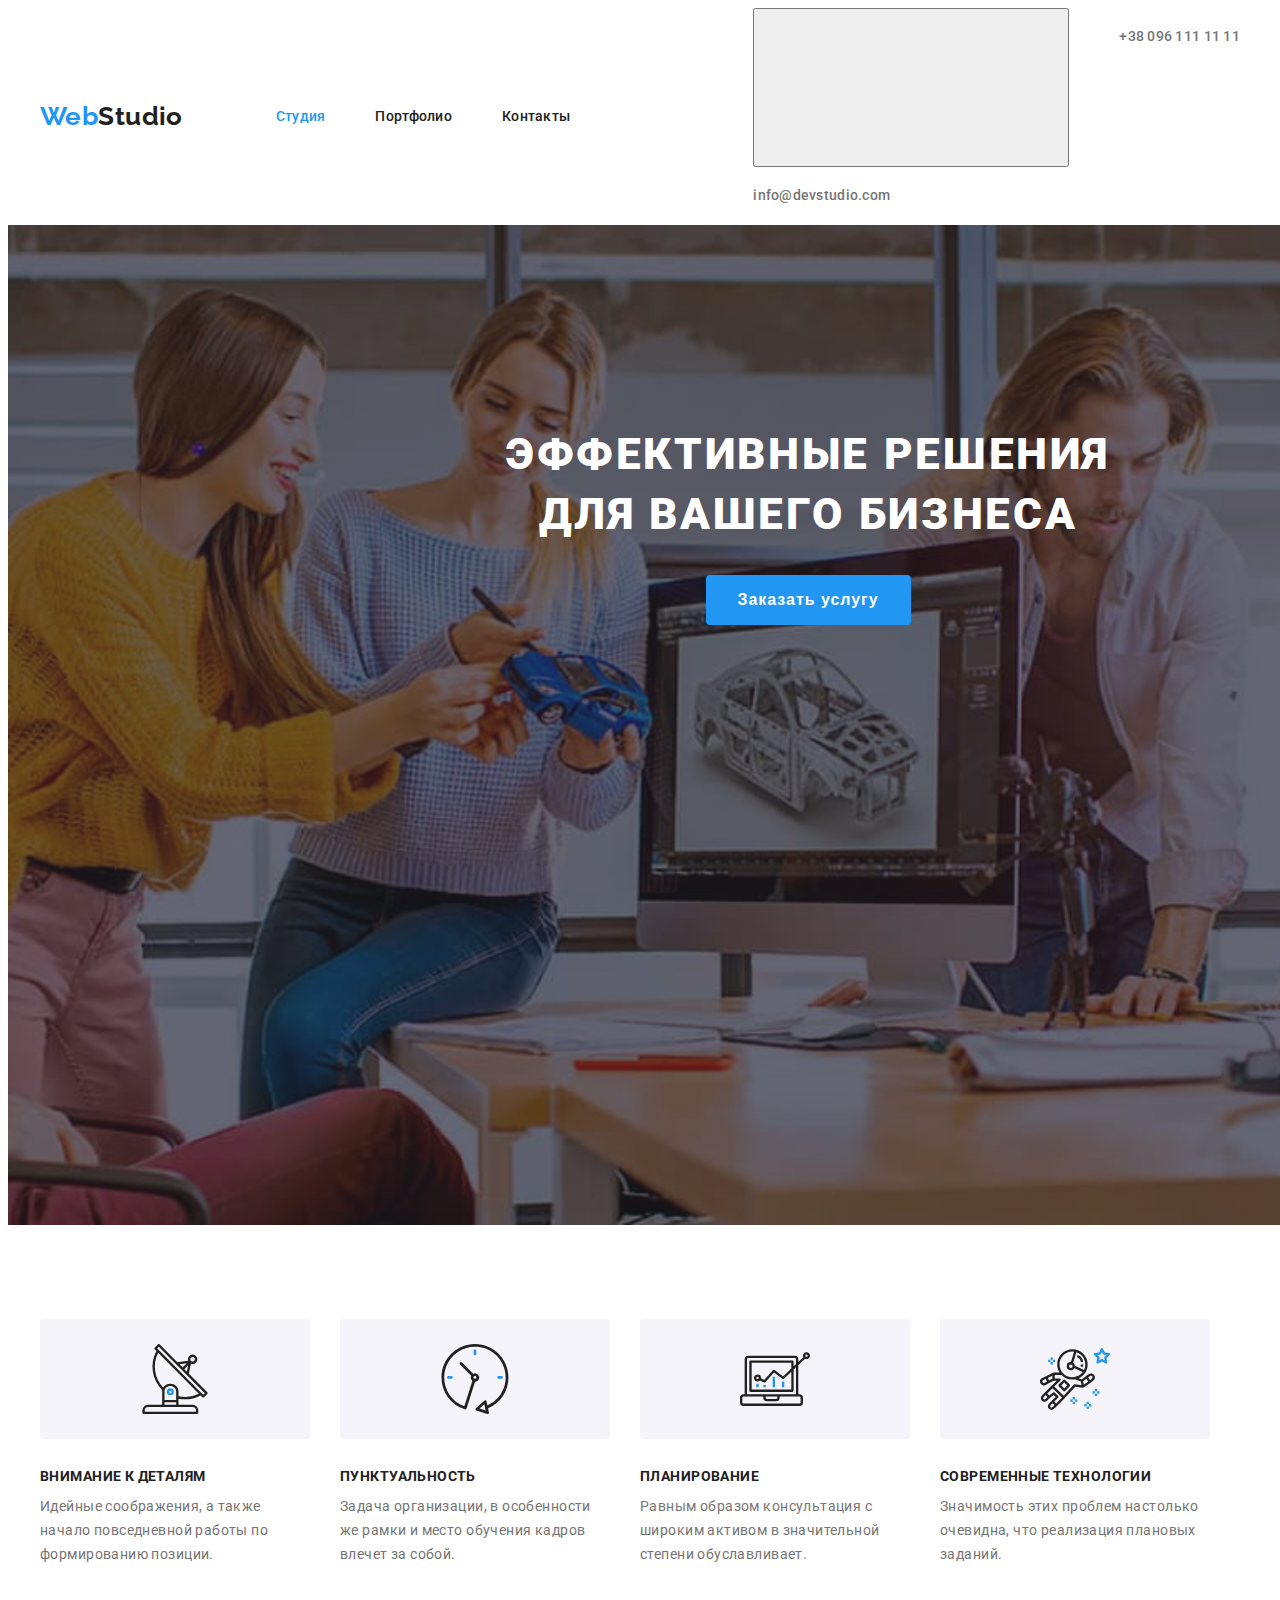
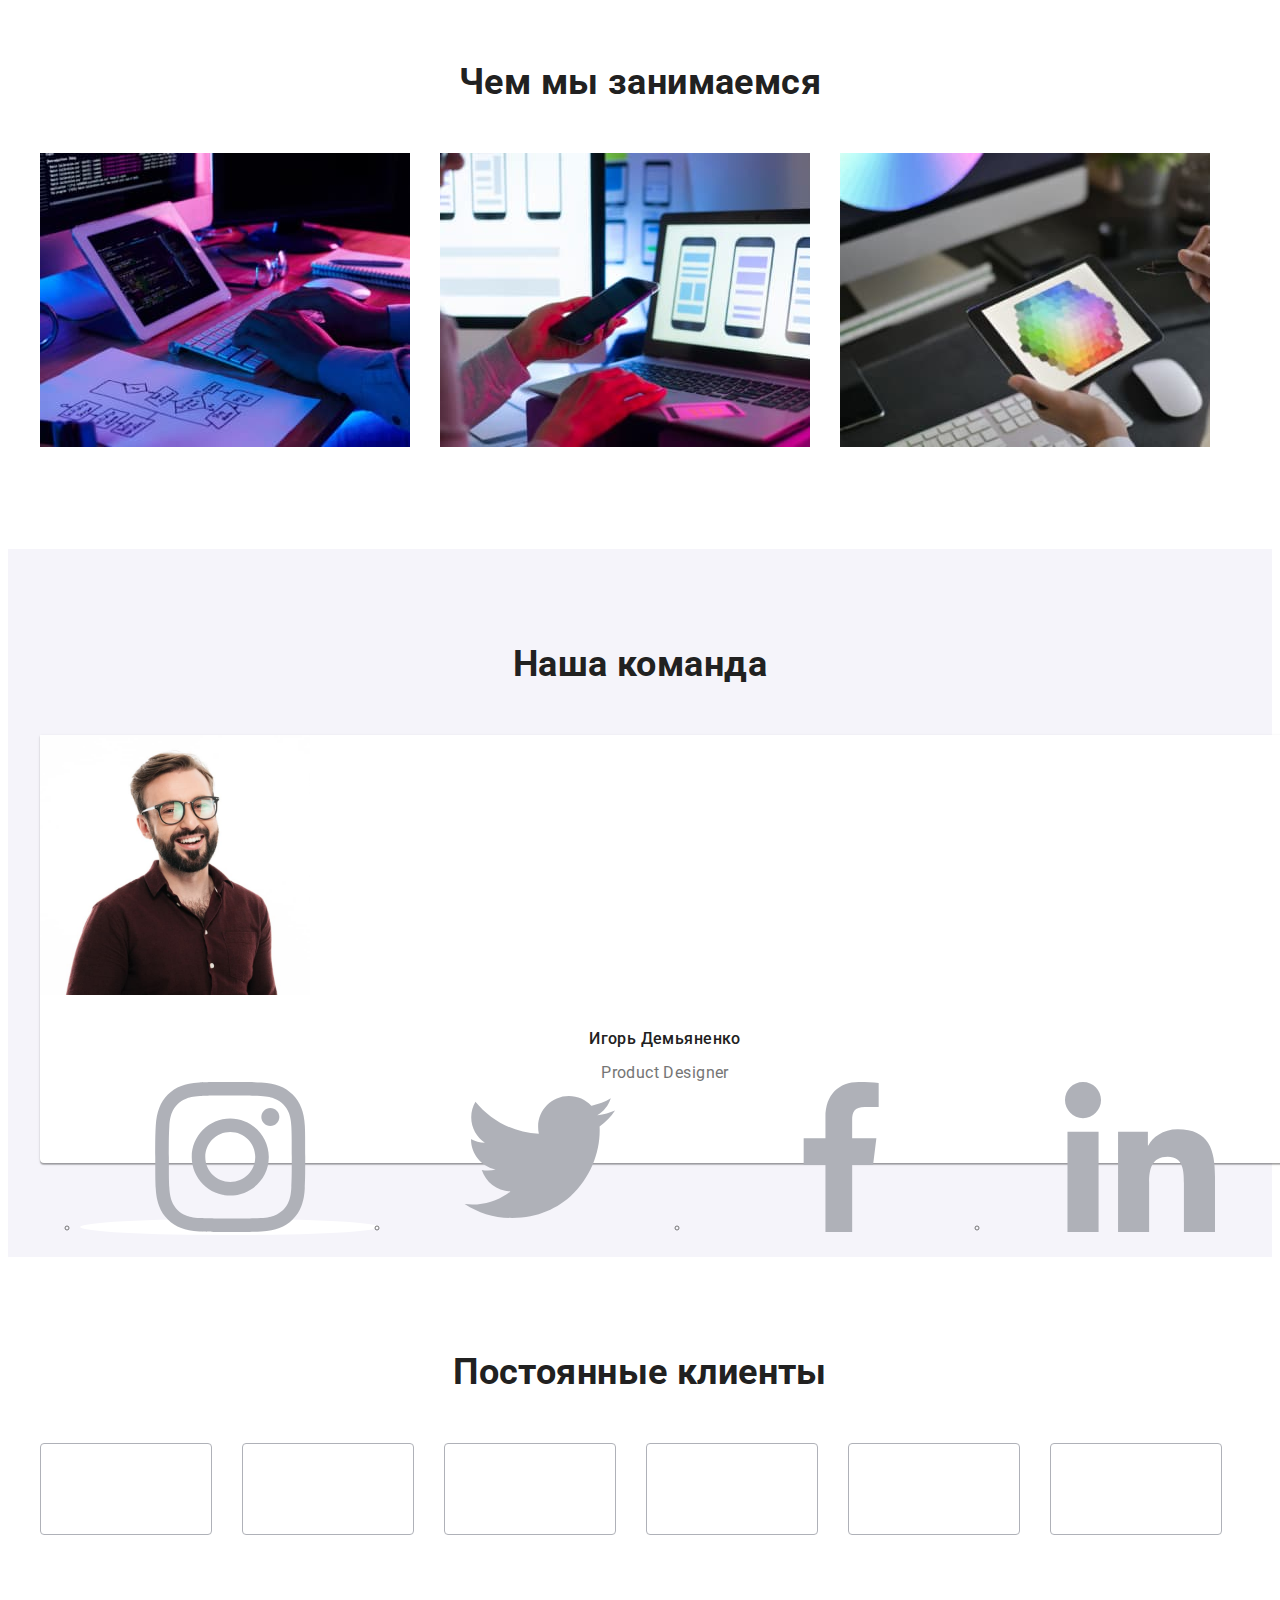
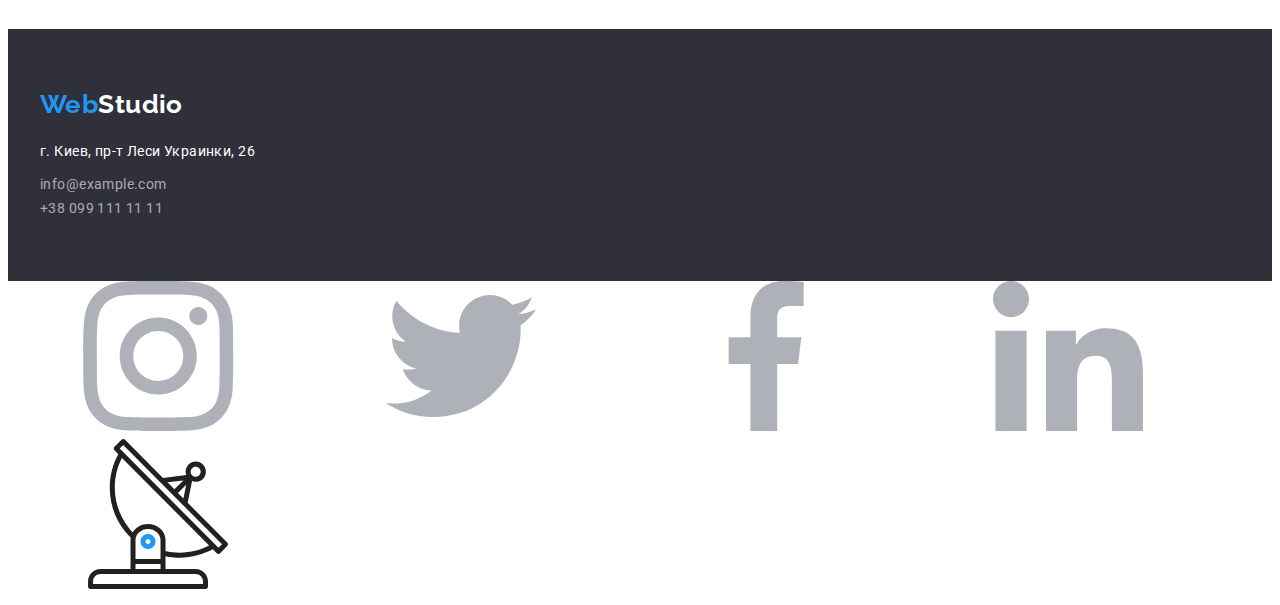
==== commit 9982eb1b: "code" ====
--- a/index.html
+++ b/index.html
@@ -112,9 +112,9 @@
                             <img src="./images/team1.jpg" alt="Игорь Демьяненко" width="270">
                             <h3 class="team-name">Игорь Демьяненко</h3>
                             <p class="team-position">Product Designer</p>
-                            <ul>
-                                <li>
-                                    <a href="www.instagram">
+                            <ul class="social-icon-list">
+                                <li class="social-icon-item">
+                                    <a class="social-icon-link" href="www.instagram">
                                         <svg class="social-icon">
                                             <use href="./images/symbol-defs.svg#instagram"></use>
                                         </svg>
@@ -130,7 +130,7 @@
                                 <li>
                                     <a href="www.facebook">
                                         <svg class="social-icon">
-                                            <use href="./images/symbol-defs.svg#fasebook"></use>
+                                            <use href="./images/symbol-defs.svg#facebook"></use>
                                         </svg>
                                     </a>
                                 </li>
@@ -155,7 +155,7 @@
                             </a>
                             <a href="www.facebook">
                                 <svg class="social-icon">
-                                    <use href="./images/symbol-defs.svg#fasebook"></use>
+                                    <use href="./images/symbol-defs.svg#facebook"></use>
                                 </svg>
                             </a>
                             <a href="www.linkedin">
@@ -182,16 +182,106 @@
                             <img src="./images/team2.jpg" alt="Ольга Репина" width="270">
                             <h3 class="team-name">Ольга Репина</h3>
                             <p class="team-position">Frontend Developer</p>
+                            <ul class="social-icon-list">
+                                <li class="social-icon-item">
+                                    <a class="social-icon-link" href="www.instagram">
+                                        <svg class="social-icon">
+                                            <use href="./images/symbol-defs.svg#instagram"></use>
+                                        </svg>
+                                    </a>
+                                </li>
+                                <li>
+                                    <a href="www.twitter">
+                                         <svg class="social-icon">
+                                             <use href="./images/symbol-defs.svg#twitter"></use>
+                                         </svg>
+                                </a>
+                                </li>
+                                <li>
+                                    <a href="www.facebook">
+                                        <svg class="social-icon">
+                                            <use href="./images/symbol-defs.svg#facebook"></use>
+                                        </svg>
+                                    </a>
+                                </li>
+                                <li>
+                                    <a href="www.linkedin">
+                                        <svg class="social-icon">
+                                            <use href="./images/symbol-defs.svg#linkedin"></use>
+                                        </svg>
+                                    </a> 
+                                </li>
+                            </ul>
                         </li>
                         <li class="item">
                             <img src="./images/team3.jpg" alt="Николай Тарасов" width="270">
                             <h3 class="team-name">Николай Тарасов</h3>
-                            <p class="team-position">Marketing</p>                    
+                            <p class="team-position">Marketing</p>   
+                            <ul class="social-icon-list">
+                                <li class="social-icon-item">
+                                    <a class="social-icon-link" href="www.instagram">
+                                        <svg class="social-icon">
+                                            <use href="./images/symbol-defs.svg#instagram"></use>
+                                        </svg>
+                                    </a>
+                                </li>
+                                <li>
+                                    <a href="www.twitter">
+                                         <svg class="social-icon">
+                                             <use href="./images/symbol-defs.svg#twitter"></use>
+                                         </svg>
+                                </a>
+                                </li>
+                                <li>
+                                    <a href="www.facebook">
+                                        <svg class="social-icon">
+                                            <use href="./images/symbol-defs.svg#facebook"></use>
+                                        </svg>
+                                    </a>
+                                </li>
+                                <li>
+                                    <a href="www.linkedin">
+                                        <svg class="social-icon">
+                                            <use href="./images/symbol-defs.svg#linkedin"></use>
+                                        </svg>
+                                    </a> 
+                                </li>
+                            </ul>                 
                         </li>
                         <li class="item">
                             <img src="./images/team4.jpg" alt="Михаил Ермаков" width="270">
                             <h3 class="team-name">Михаил Ермаков</h3>
-                            <p class="team-position">UI Designer</p>                   
+                            <p class="team-position">UI Designer</p>  
+                            <ul class="social-icon-list">
+                                <li class="social-icon-item">
+                                    <a class="social-icon-link" href="www.instagram">
+                                        <svg class="social-icon">
+                                            <use href="./images/symbol-defs.svg#instagram"></use>
+                                        </svg>
+                                    </a>
+                                </li>
+                                <li>
+                                    <a href="www.twitter">
+                                         <svg class="social-icon">
+                                             <use href="./images/symbol-defs.svg#twitter"></use>
+                                         </svg>
+                                </a>
+                                </li>
+                                <li>
+                                    <a href="www.facebook">
+                                        <svg class="social-icon">
+                                            <use href="./images/symbol-defs.svg#facebook"></use>
+                                        </svg>
+                                    </a>
+                                </li>
+                                <li>
+                                    <a href="www.linkedin">
+                                        <svg class="social-icon">
+                                            <use href="./images/symbol-defs.svg#linkedin"></use>
+                                        </svg>
+                                    </a> 
+                                </li>
+                            </ul>                 
                         </li>
                     </ul>
             </div>
--- a/css/styles.css
+++ b/css/styles.css
@@ -475,6 +475,23 @@
             line-height: 1.19;              
         }
 
+        /*Иконки соцсетей у команды*/
+
+        .social-icon-list {
+            display: flex;
+        }
+
+        .social-icon-item:not(:last-child) {
+            margin-right: 10px;
+        }
+
+        .social-icon-link {
+            width: 44px;
+            height: 44px;
+            background-color: var(--withe-color);
+            border-radius: 50%;
+        }
+
         /*Постоянные клиенты*/
         .client {
             display: flex;
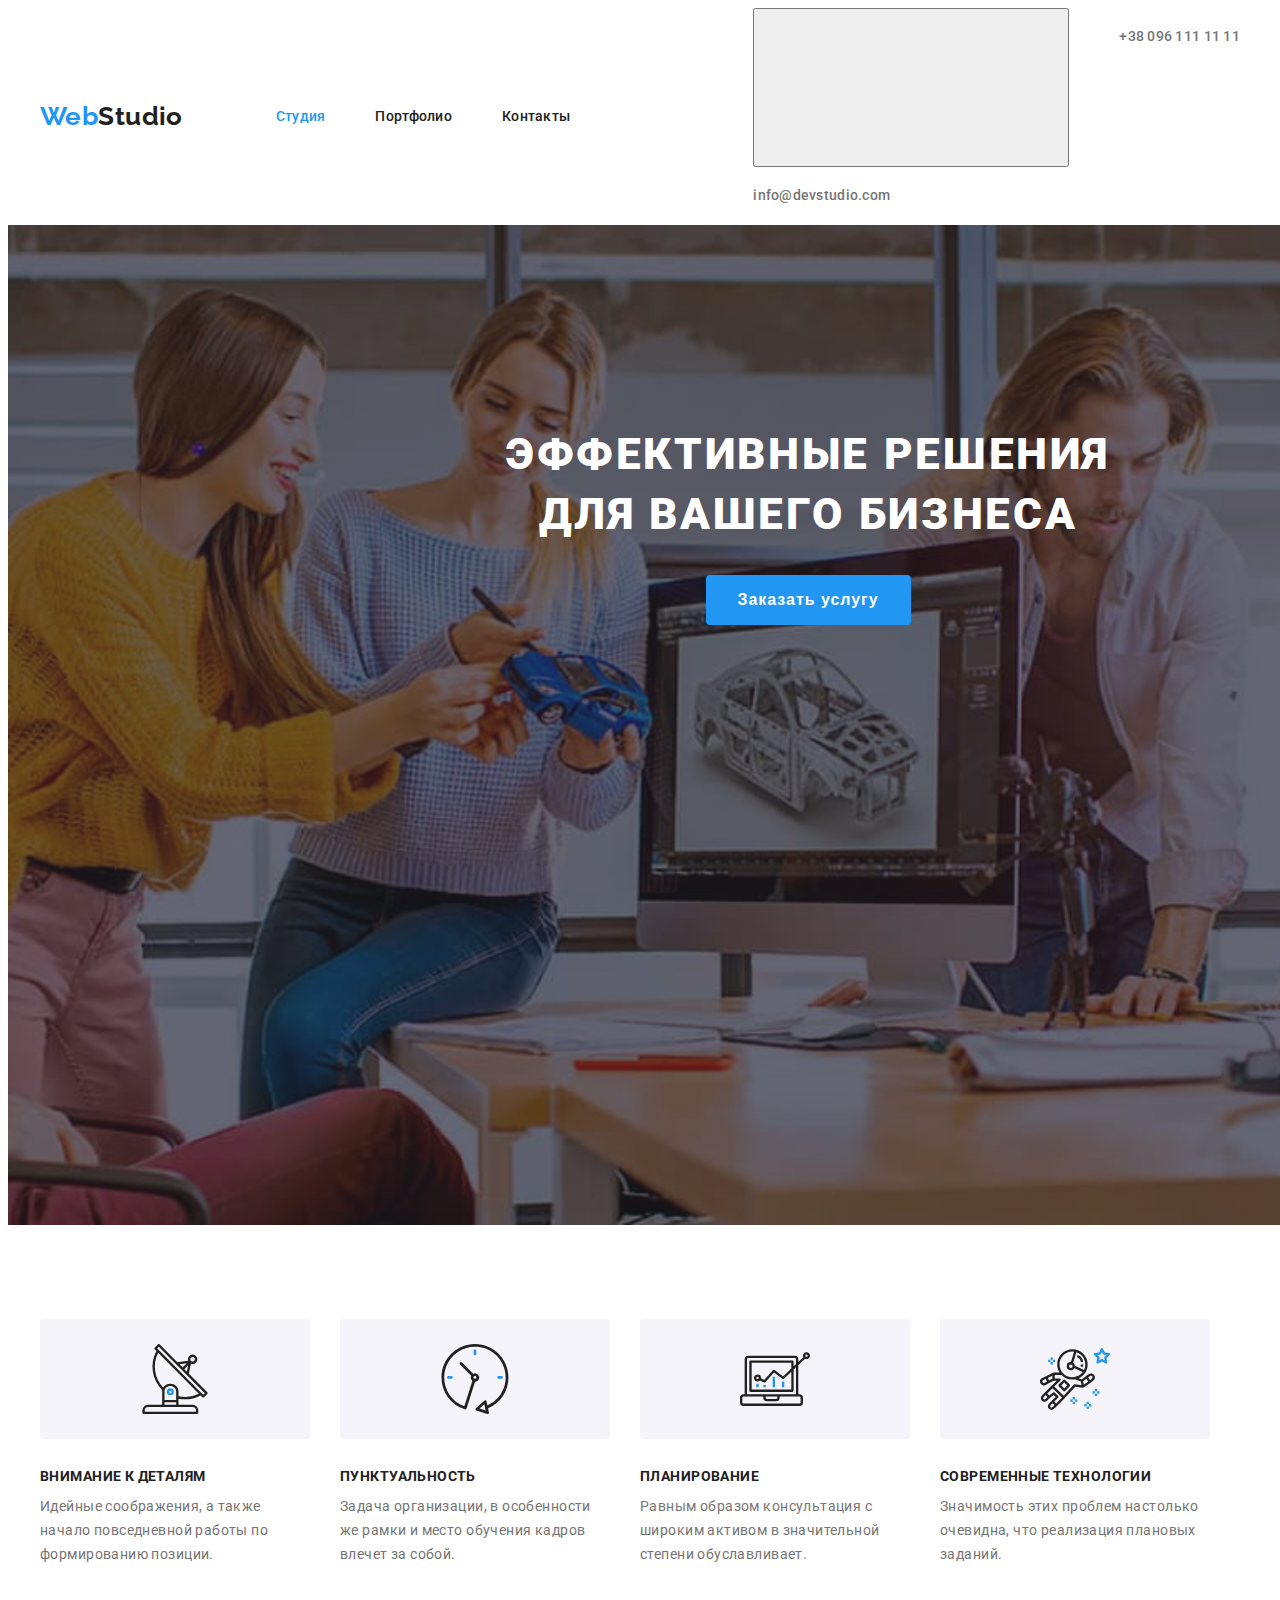
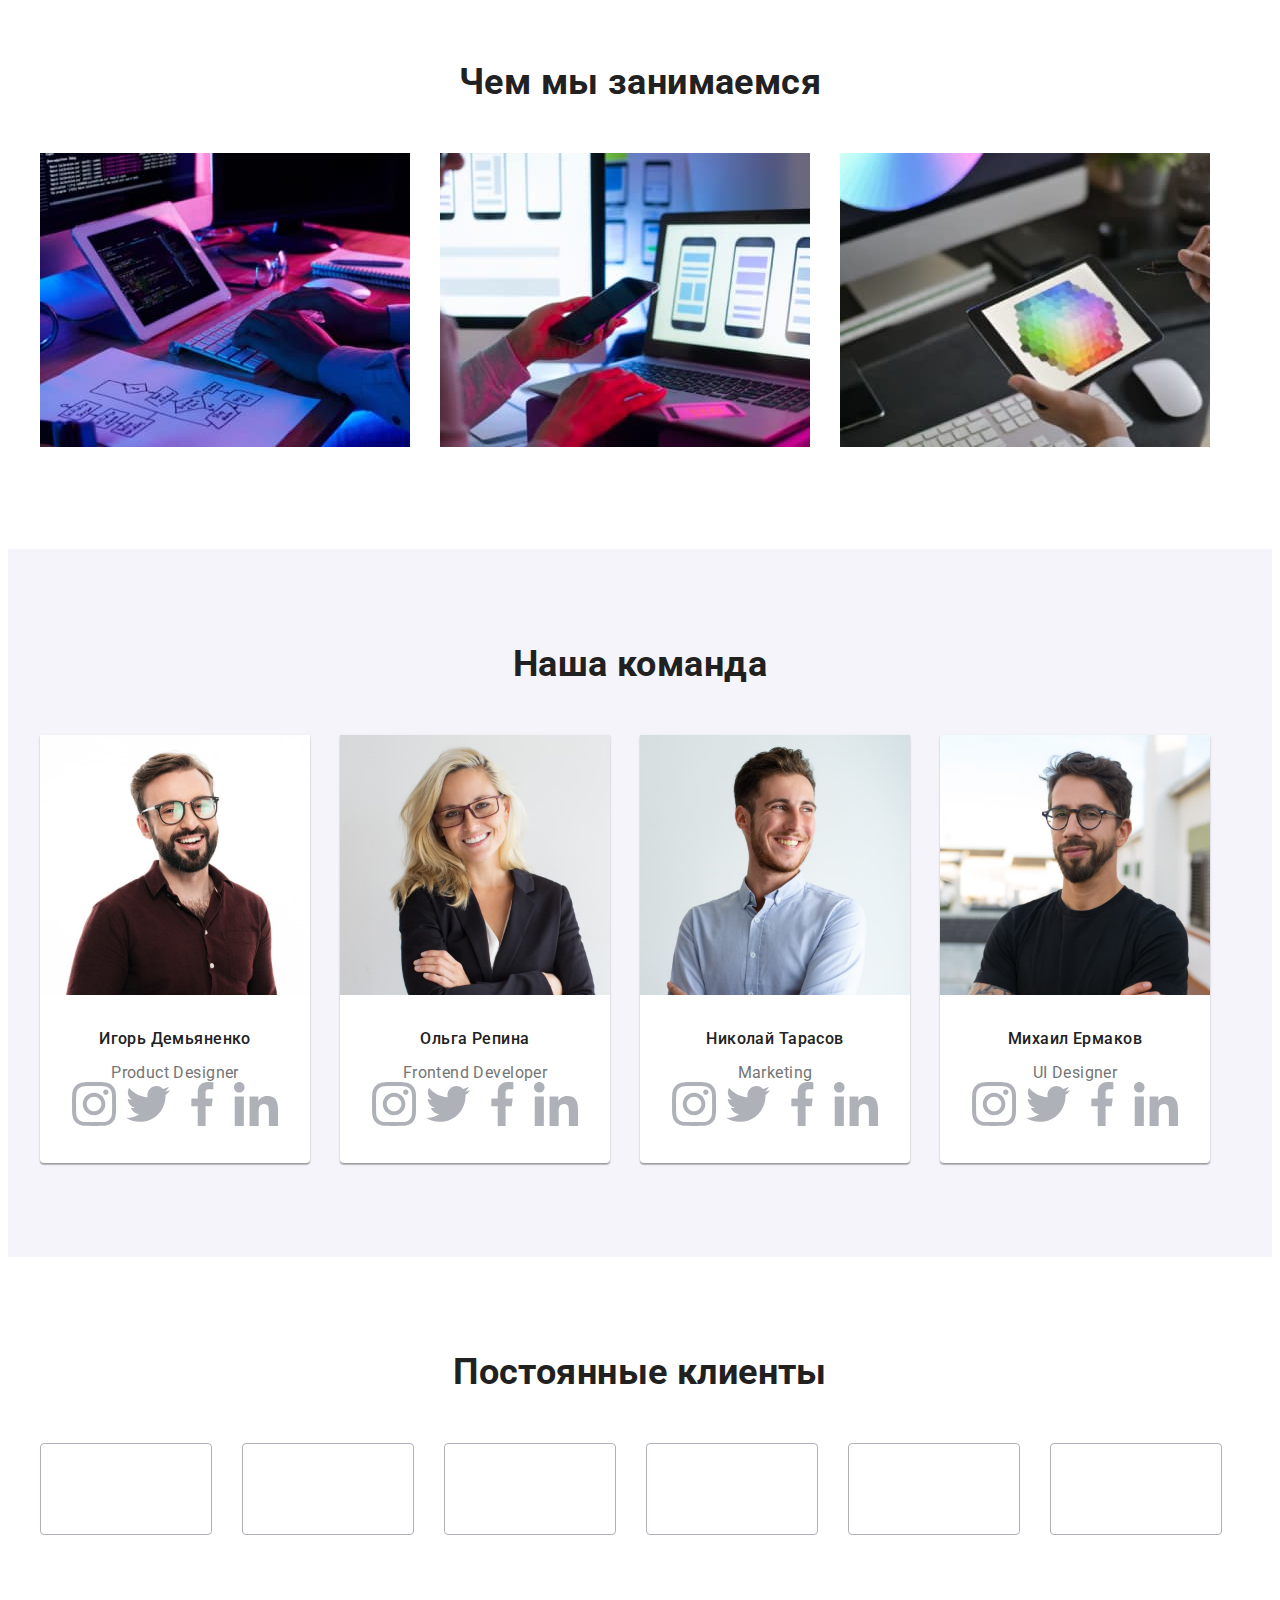
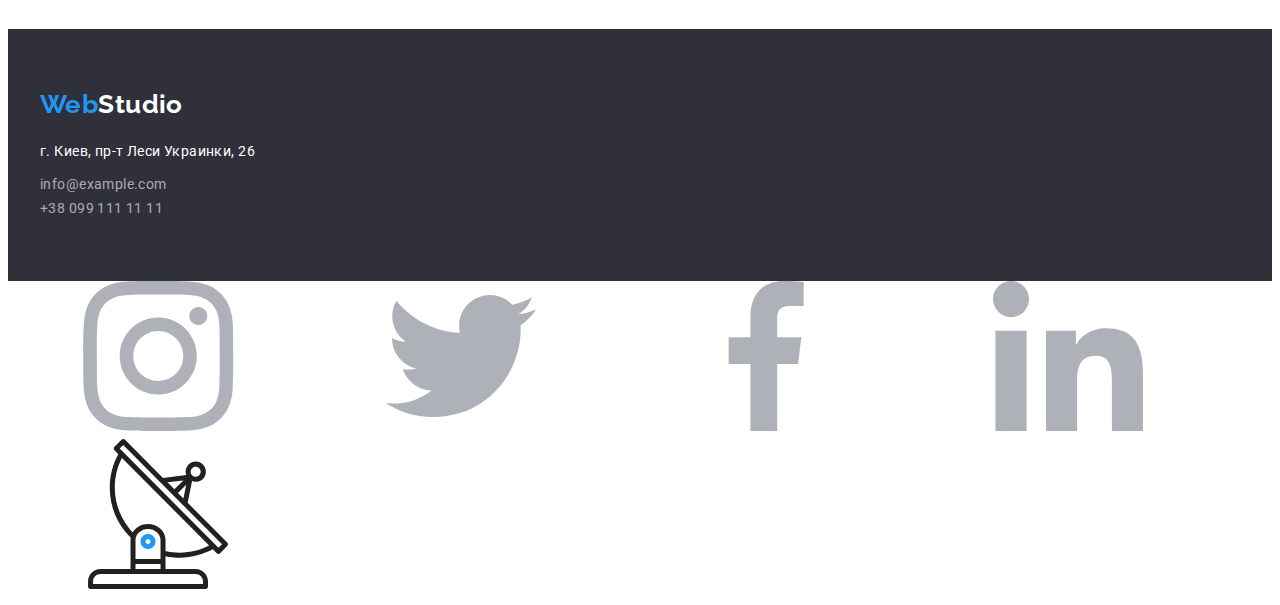
==== commit 9a7a5a74: "code" ====
--- a/index.html
+++ b/index.html
@@ -120,22 +120,22 @@
                                         </svg>
                                     </a>
                                 </li>
-                                <li>
-                                    <a href="www.twitter">
+                                <li class="social-icon-item">
+                                    <a class="social-icon-link" href="www.twitter">
                                          <svg class="social-icon">
                                              <use href="./images/symbol-defs.svg#twitter"></use>
                                          </svg>
                                 </a>
                                 </li>
-                                <li>
-                                    <a href="www.facebook">
+                                <li class="social-icon-item">
+                                    <a class="social-icon-link" href="www.facebook">
                                         <svg class="social-icon">
                                             <use href="./images/symbol-defs.svg#facebook"></use>
                                         </svg>
                                     </a>
                                 </li>
-                                <li>
-                                    <a href="www.linkedin">
+                                <li class="social-icon-item">
+                                    <a class="social-icon-link" href="www.linkedin">
                                         <svg class="social-icon">
                                             <use href="./images/symbol-defs.svg#linkedin"></use>
                                         </svg>
@@ -190,22 +190,22 @@
                                         </svg>
                                     </a>
                                 </li>
-                                <li>
-                                    <a href="www.twitter">
+                                <li class="social-icon-item">
+                                    <a class="social-icon-link" href="www.twitter">
                                          <svg class="social-icon">
                                              <use href="./images/symbol-defs.svg#twitter"></use>
                                          </svg>
                                 </a>
                                 </li>
-                                <li>
-                                    <a href="www.facebook">
+                                <li class="social-icon-item">
+                                    <a class="social-icon-link" href="www.facebook">
                                         <svg class="social-icon">
                                             <use href="./images/symbol-defs.svg#facebook"></use>
                                         </svg>
                                     </a>
                                 </li>
-                                <li>
-                                    <a href="www.linkedin">
+                                <li class="social-icon-item">
+                                    <a class="social-icon-link" href="www.linkedin">
                                         <svg class="social-icon">
                                             <use href="./images/symbol-defs.svg#linkedin"></use>
                                         </svg>
@@ -225,28 +225,28 @@
                                         </svg>
                                     </a>
                                 </li>
-                                <li>
-                                    <a href="www.twitter">
+                                <li class="social-icon-item">
+                                    <a class="social-icon-link" href="www.twitter">
                                          <svg class="social-icon">
                                              <use href="./images/symbol-defs.svg#twitter"></use>
                                          </svg>
                                 </a>
                                 </li>
-                                <li>
-                                    <a href="www.facebook">
+                                <li class="social-icon-item">
+                                    <a class="social-icon-link" href="www.facebook">
                                         <svg class="social-icon">
                                             <use href="./images/symbol-defs.svg#facebook"></use>
                                         </svg>
                                     </a>
                                 </li>
-                                <li>
-                                    <a href="www.linkedin">
+                                <li class="social-icon-item">
+                                    <a class="social-icon-link" href="www.linkedin">
                                         <svg class="social-icon">
                                             <use href="./images/symbol-defs.svg#linkedin"></use>
                                         </svg>
                                     </a> 
                                 </li>
-                            </ul>                 
+                            </ul>             
                         </li>
                         <li class="item">
                             <img src="./images/team4.jpg" alt="Михаил Ермаков" width="270">
@@ -260,28 +260,28 @@
                                         </svg>
                                     </a>
                                 </li>
-                                <li>
-                                    <a href="www.twitter">
+                                <li class="social-icon-item">
+                                    <a class="social-icon-link" href="www.twitter">
                                          <svg class="social-icon">
                                              <use href="./images/symbol-defs.svg#twitter"></use>
                                          </svg>
                                 </a>
                                 </li>
-                                <li>
-                                    <a href="www.facebook">
+                                <li class="social-icon-item">
+                                    <a class="social-icon-link" href="www.facebook">
                                         <svg class="social-icon">
                                             <use href="./images/symbol-defs.svg#facebook"></use>
                                         </svg>
                                     </a>
                                 </li>
-                                <li>
-                                    <a href="www.linkedin">
+                                <li class="social-icon-item">
+                                    <a class="social-icon-link" href="www.linkedin">
                                         <svg class="social-icon">
                                             <use href="./images/symbol-defs.svg#linkedin"></use>
                                         </svg>
                                     </a> 
                                 </li>
-                            </ul>                 
+                            </ul>            
                         </li>
                     </ul>
             </div>
--- a/css/styles.css
+++ b/css/styles.css
@@ -479,6 +479,10 @@
 
         .social-icon-list {
             display: flex;
+            justify-content: center;
+            list-style: none;
+            padding: 0;
+            margin: 0;
         }
 
         .social-icon-item:not(:last-child) {
@@ -486,6 +490,9 @@
         }
 
         .social-icon-link {
+            display: flex;
+            justify-content: center;
+            align-items: center;
             width: 44px;
             height: 44px;
             background-color: var(--withe-color);
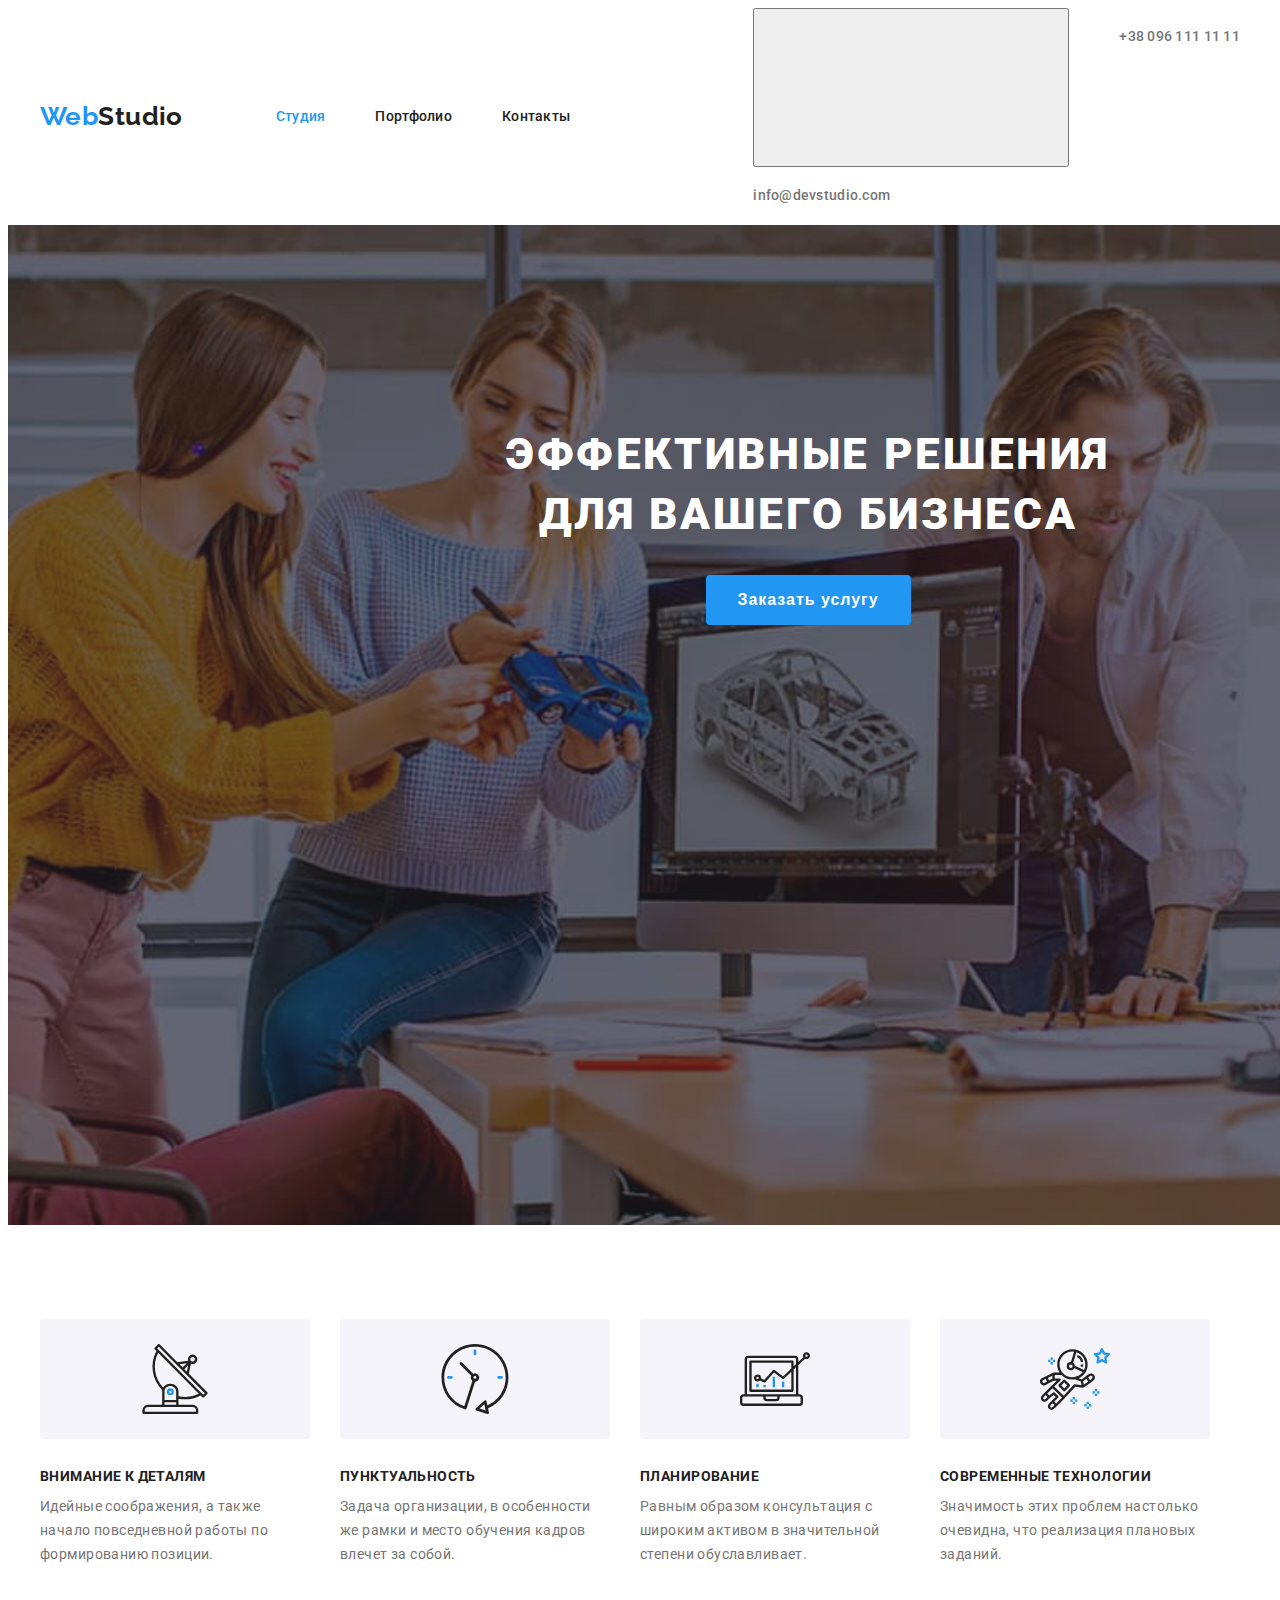
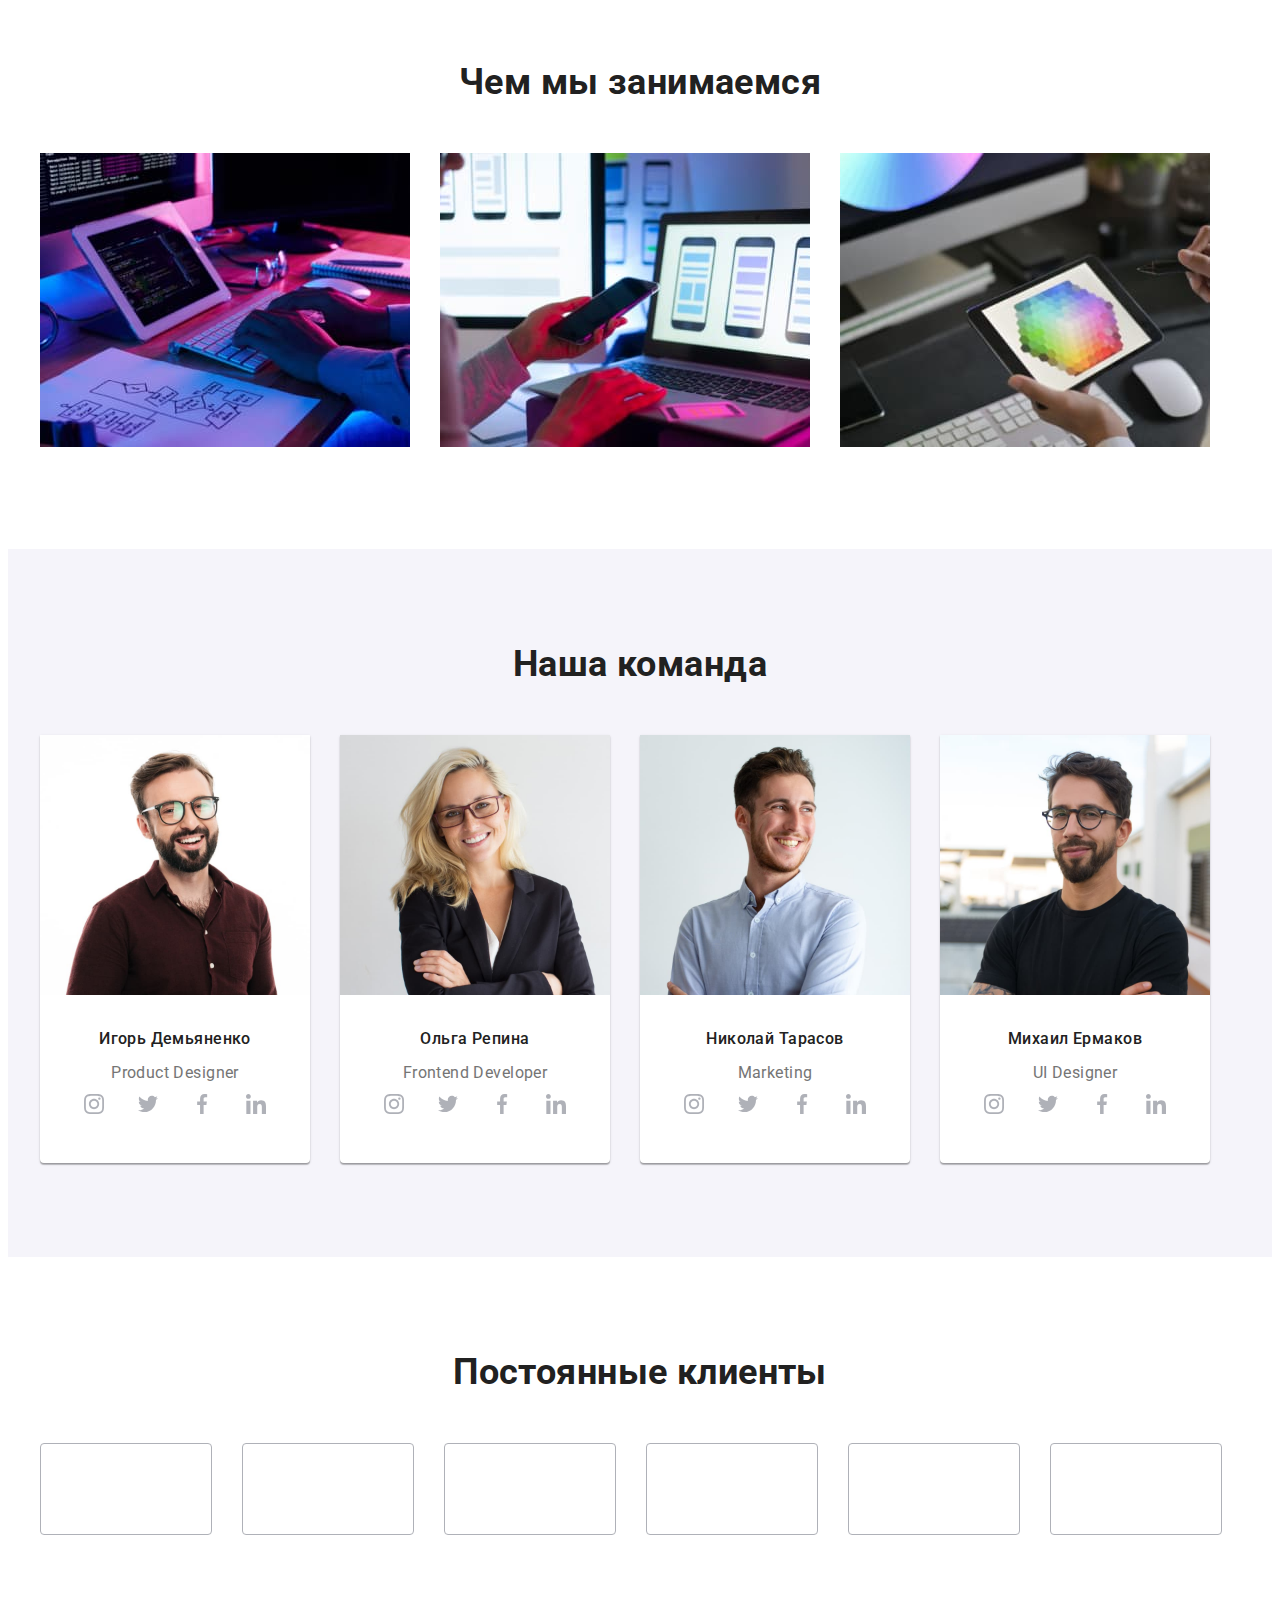
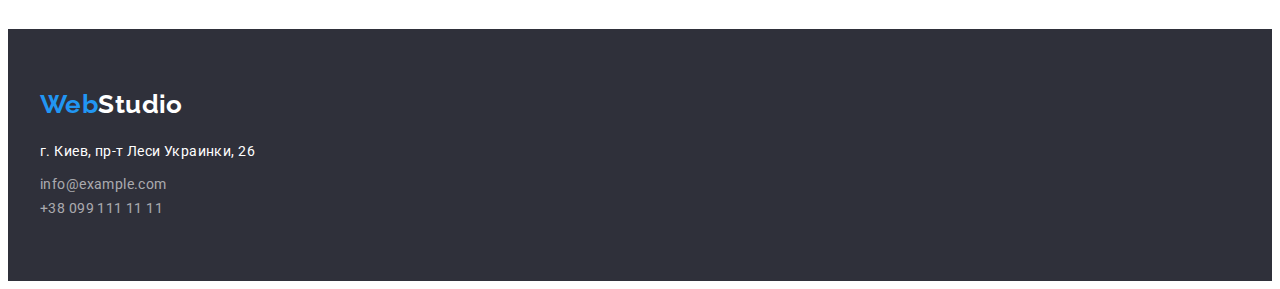
==== commit d02434ee: "code" ====
--- a/index.html
+++ b/index.html
@@ -342,31 +342,6 @@
         </address>
         </div>
     </footer>
-
-
-
-       
-
-    
-        <svg class="social-icon">
-            <use href="./images/symbol-defs.svg#instagram"></use>
-        </svg>
-   
-        <svg class="social-icon">
-            <use href="./images/symbol-defs.svg#twitter"></use>
-        </svg>
-    
-        <svg class="social-icon">
-            <use href="./images/symbol-defs.svg#facebook"></use>
-        </svg>
-   
-        <svg class="social-icon">
-            <use href="./images/symbol-defs.svg#linkedin"></use>
-        </svg>
-        <svg>
-            <use href="./images/symbol-defs.svg#antenna"></use>
-        </svg>
-    
-
+  
 </body>
 </html>
--- a/css/styles.css
+++ b/css/styles.css
@@ -499,6 +499,17 @@
             border-radius: 50%;
         }
 
+        .social-icon {
+            width: 20px;
+            height: 20px;
+
+        }
+
+        .social-icon-link:hover .social-icon {
+            background-color: var(--accent-color);
+            fill: var(--withe-color);
+        }
+
         /*Постоянные клиенты*/
         .client {
             display: flex;
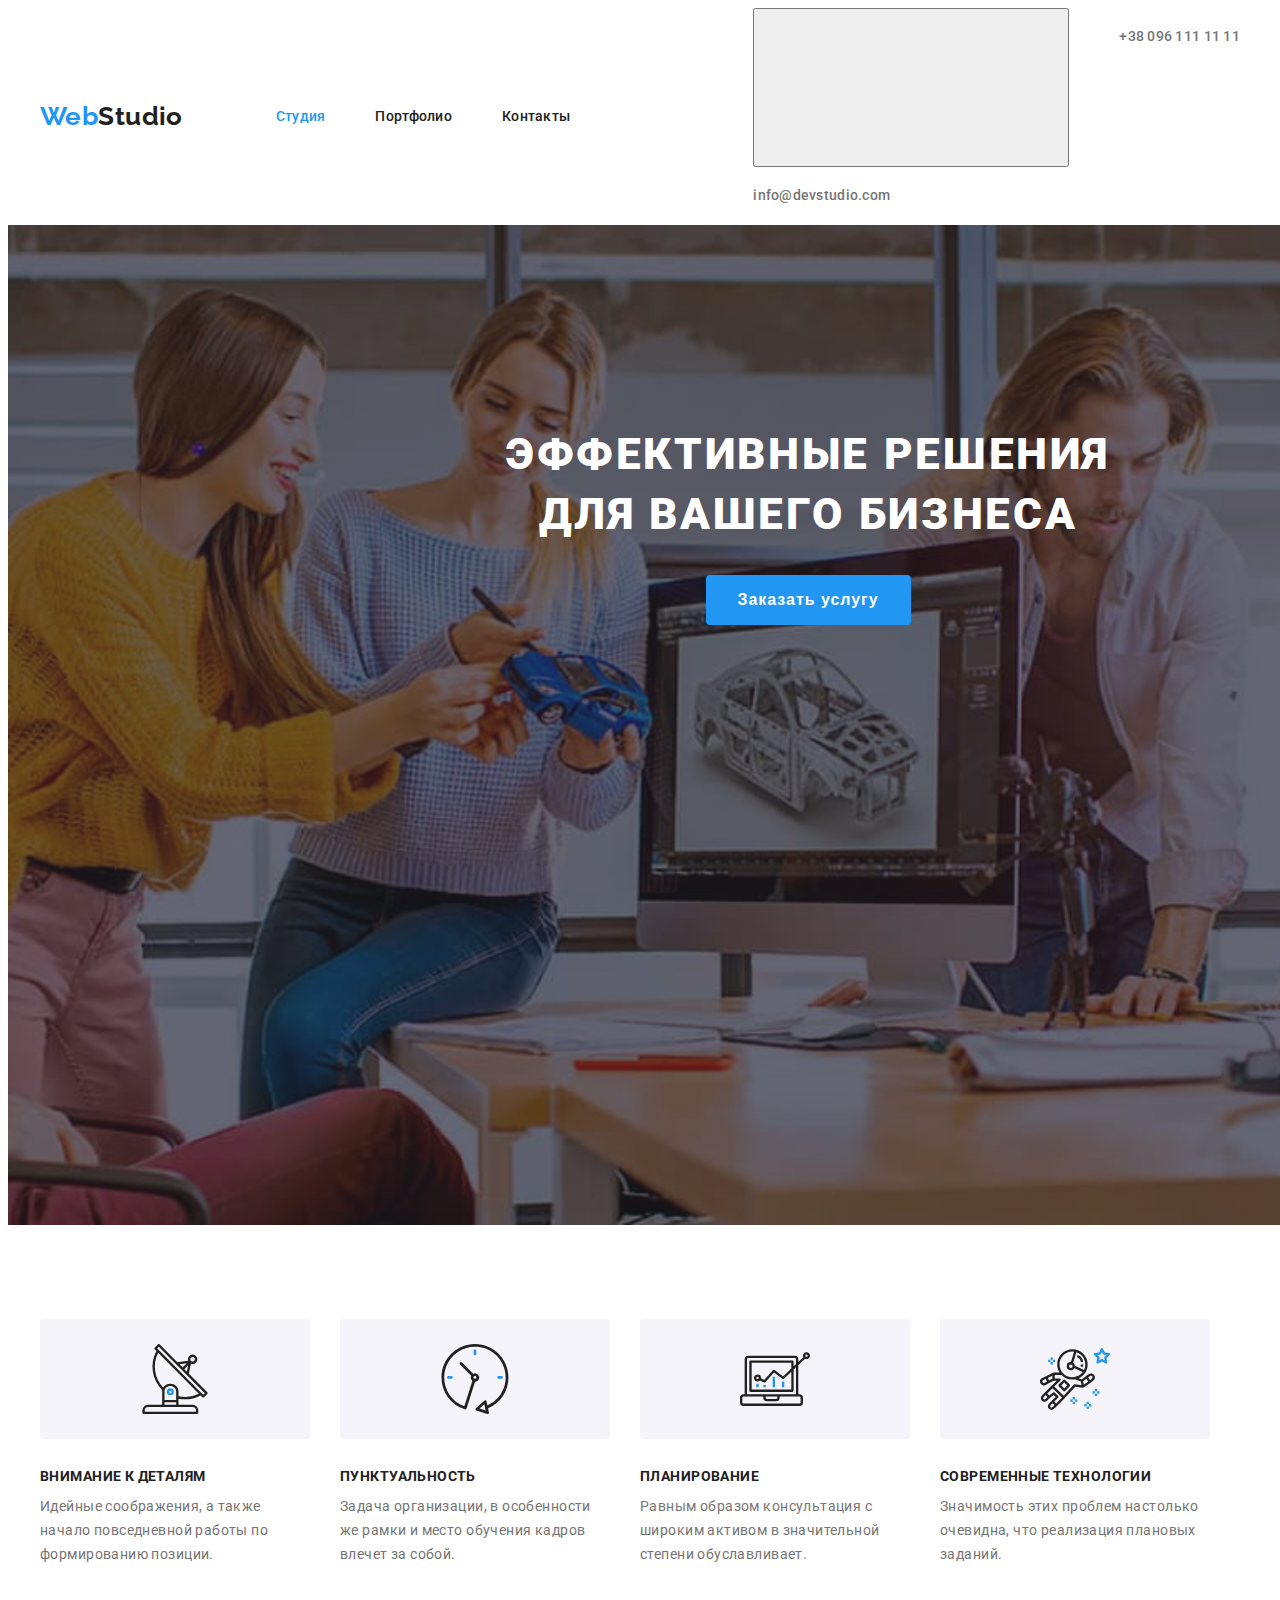
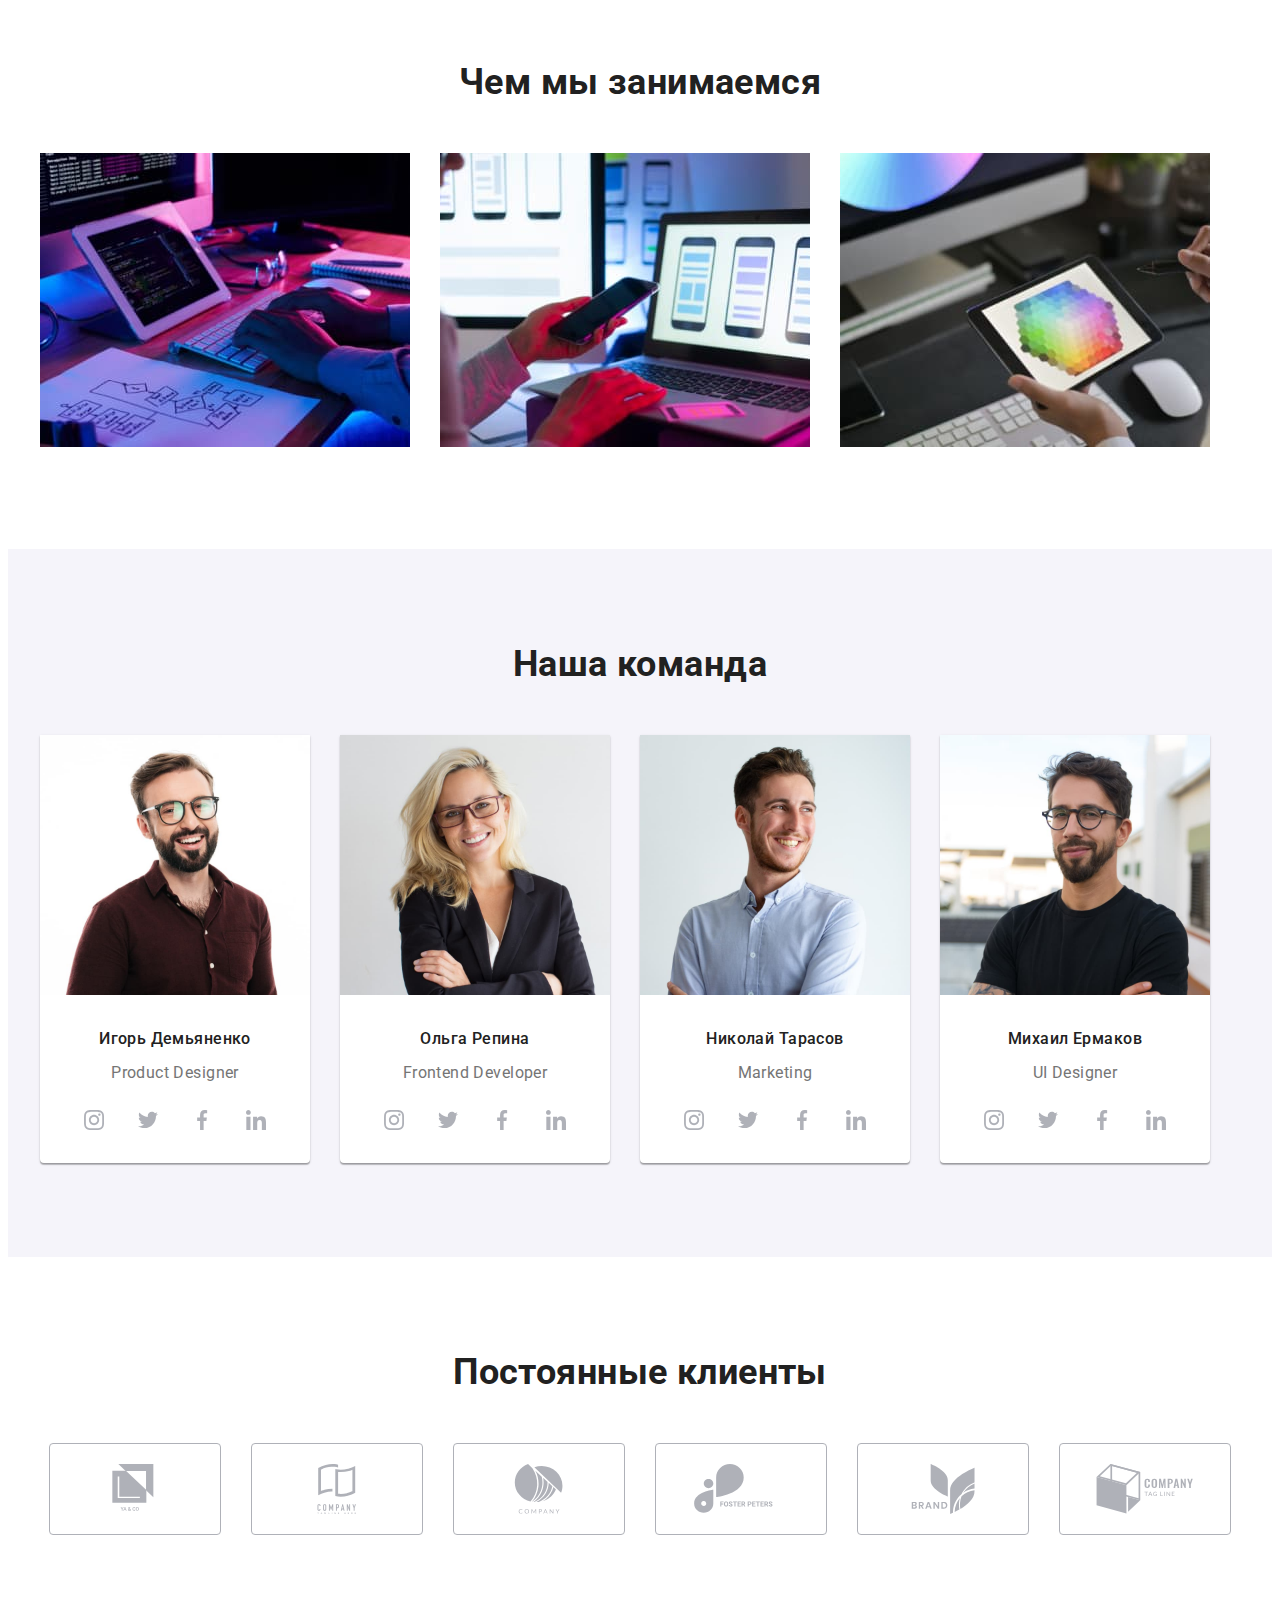
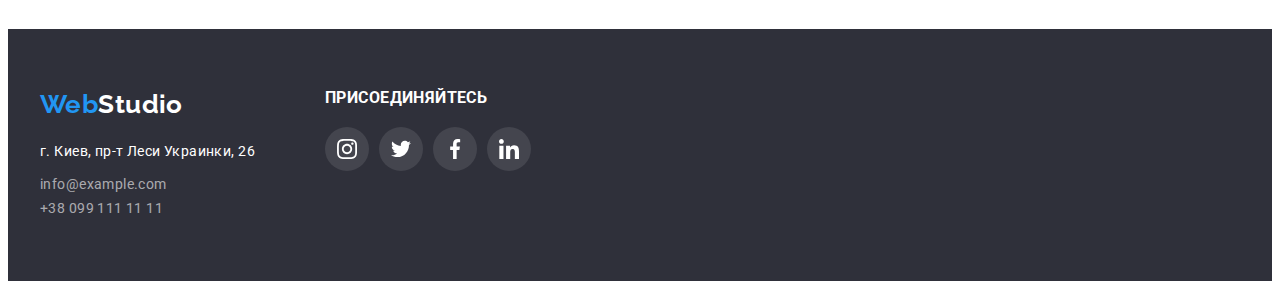
==== commit 7cc96d6f: "code" ====
--- a/index.html
+++ b/index.html
@@ -141,42 +141,7 @@
                                         </svg>
                                     </a> 
                                 </li>
-                            </ul>
-
-                            <!--<a href="www.instagram">
-                                <svg class="social-icon">
-                                    <use href="./images/symbol-defs.svg#instagram"></use>
-                                </svg>
-                            </a>
-                            <a href="www.twitter">
-                                <svg class="social-icon">
-                                    <use href="./images/symbol-defs.svg#twitter"></use>
-                                </svg>
-                            </a>
-                            <a href="www.facebook">
-                                <svg class="social-icon">
-                                    <use href="./images/symbol-defs.svg#facebook"></use>
-                                </svg>
-                            </a>
-                            <a href="www.linkedin">
-                                <svg class="social-icon">
-                                    <use href="./images/symbol-defs.svg#linkedin"></use>
-                                </svg>
-                            </a>-->
-
-                            <!--<ul class="social">
-                                <li class="social">                                  
-                                </li>
-                                <li class="social">
-                                   
-                                </li>
-                                <li class="social">
-                                    
-                                </li>
-                                <li class="social">
-                                    
-                                </li>
-                            </ul>-->
+                            </ul>                           
                         </li>
                         <li class="item">
                             <img src="./images/team2.jpg" alt="Ольга Репина" width="270">
@@ -291,24 +256,48 @@
         <section class="section  section-client">
             <div class="container">
                 <h2 class="section-title">Постоянные клиенты</h2>
-            <ul class="client">
-                <li class="item">
-                    <a href=""><div class="icon-client"></div></a>
-                </li>
-                <li class="item">
-                    <a href=""><div class="icon-client"></div></a>
-                </li>
-                <li class="item">
-                    <a href=""><div class="icon-client"></div></a>
-                </li>
-                <li class="item">
-                    <a href=""><div class="icon-client"></div></a>
-                </li>
-                <li class="item">
-                    <a href=""><div class="icon-client"></div></a>
-                </li>
-                <li class="item">
-                    <a href=""><div class="icon-client"></div></a>
+            <ul class="client-icon-list">
+                <li class="client-icon-item">
+                    <a class="client-icon-link" href="Логотип клиента">
+                        <svg class="client-icon">
+                            <use href="./images/symbol-defs.svg#logo1"></use>
+                        </svg>
+                    </a>                        
+                </li>
+                <li class="client-icon-item">
+                    <a class="client-icon-link" href="Логотип клиента">
+                        <svg class="client-icon">
+                            <use href="./images/symbol-defs.svg#logo2"></use>
+                        </svg>
+                    </a>                       
+                </li>
+                <li class="client-icon-item">
+                    <a class="client-icon-link" href="Логотип клиента">
+                        <svg class="client-icon">
+                            <use href="./images/symbol-defs.svg#logo3"></use>
+                        </svg>
+                    </a>                        
+                </li>
+                <li class="client-icon-item">
+                    <a class="client-icon-link" href="Логотип клиента">
+                        <svg class="client-icon">
+                            <use href="./images/symbol-defs.svg#logo4"></use>
+                        </svg>
+                    </a>                        
+                </li>
+                <li class="client-icon-item">
+                    <a class="client-icon-link" href="Логотип клиента">
+                        <svg class="client-icon">
+                            <use href="./images/symbol-defs.svg#logo5"></use>
+                        </svg>
+                    </a>                        
+                </li>
+                <li class="client-icon-item">
+                    <a class="client-icon-link" href="Логотип клиента">
+                        <svg class="client-icon">
+                            <use href="./images/symbol-defs.svg#logo6"></use>
+                        </svg>
+                    </a>                        
                 </li>
             </ul>
             </div>
@@ -320,27 +309,68 @@
     <footer>
         
         <div class="container">
-            <!--Адрес-->
-        <address class="address">
-
-            <!--Логотип-->
-            <ul>
-                <li>
-                    <a href="" class="logo-footer"><span class="logo-web">Web</span>Studio</a>
-                </li>
-                <li>
-                    <p>г. Киев, пр-т Леси Украинки, 26</p>
-                </li>
-                <li>
-                    <a href="mailto:info@example.com" class="mail">info@example.com</a>
-                </li>
-                 <li>
-                    <a href="tel:+380991111111" class="tel">+38 099 111 11 11</a>
-                 </li>   
+
+            <div class="container-adress">
+                <!--Адрес-->
+                <address class="address">
+
+                    <!--Логотип-->
+                    <ul>
+                        <li>
+                            <a href="" class="logo-footer"><span class="logo-web">Web</span>Studio</a>
+                        </li>
+                       <li>
+                            <p>г. Киев, пр-т Леси Украинки, 26</p>
+                       </li>
+                       <li>
+                           <a href="mailto:info@example.com" class="mail">info@example.com</a>
+                      </li>
+                        <li>
+                           <a href="tel:+380991111111" class="tel">+38 099 111 11 11</a>
+                        </li>   
                       
-            </ul>    
-        </address>
+                   </ul>    
+                </address>
+            </div>
+
+            <div class="container-social">
+                <!--Присоединяйтесь-->
+                <p>Присоединяйтесь</p>
+                <ul class="social-icon-list">                    
+                    <li class="social-icon-item">
+                        <a class="social-icon-link blue-circle-link" href="www.instagram">
+                            <svg class="social-icon white-icon">
+                                   <use href="./images/symbol-defs.svg#instagram"></use>
+                            </svg>
+                         </a>
+                    </li>
+                    <li class="social-icon-item">
+                         <a class="social-icon-link blue-circle-link" href="www.twitter">
+                                 <svg class="social-icon white-icon">
+                                     <use href="./images/symbol-defs.svg#twitter"></use>
+                                  </svg>
+                          </a>
+                    </li>
+                     <li class="social-icon-item">
+                         <a class="social-icon-link blue-circle-link" href="www.facebook">
+                             <svg class="social-icon white-icon">
+                                 <use href="./images/symbol-defs.svg#facebook"></use>
+                             </svg>
+                         </a>
+                     </li>
+                     <li class="social-icon-item">
+                         <a class="social-icon-link blue-circle-link" href="www.linkedin">
+                             <svg class="social-icon white-icon">
+                                 <use href="./images/symbol-defs.svg#linkedin"></use>
+                             </svg>
+                         </a> 
+                     </li>
+                    </ul>
+                                     
+            </div>
         </div>
+
+        
     </footer>
   
 </body>
--- a/css/styles.css
+++ b/css/styles.css
@@ -154,7 +154,10 @@
 
             padding-top: 60px;
             padding-bottom: 60px;
-
+        }
+
+        footer .container {
+            display: flex;
         }
 
         footer ul {
@@ -167,7 +170,7 @@
             text-decoration: none;
            
         }
-
+        
         .address {
             color: var(--withe-color);
             font-style: normal;
@@ -187,14 +190,10 @@
             padding: 0;
             margin: 0px 0px 9px 0px;
         }
-        
-        
-        
+                      
         .address .mail {
             color: var(--second-text-color);
-
             margin: 0px 0px 9px 0px;
-
             text-decoration: none;
         }
         
@@ -203,7 +202,29 @@
             color: var(--second-text-color);
             text-decoration: none;
         }
-        
+
+        .container-social {
+            padding: 0;
+            margin: 0px 0px 0px 70px;
+        }    
+        
+        .container-social p {
+            font-weight: 700;
+            font-size: 16px;
+            line-height: 1.14;
+            text-transform: uppercase;
+            color: var(--withe-color);
+            margin: 0px 0px 20px 0px;
+        }
+
+        .social-icon-item .blue-circle-link {
+            background-color: rgba(255, 255, 255, 0.1);
+        }
+
+        .blue-circle-link .white-icon {
+            fill: var(--withe-color);
+        }
+
         /*Свойства главной страницы сайта*/
         
         /*Свойства герой - hero*/
@@ -248,7 +269,6 @@
             border-radius: 4px;
             border: 0;
             padding: 10px 32px;
-
         }
        
         .hero .hero-title {
@@ -319,9 +339,7 @@
             border-radius: 4px;
             width: 270px;
             height: 120px;
-            /*background-image: url(../images/antenna.svg);
-            background-repeat: no-repeat;
-            background-position: center;*/
+            
         }
 
         .antenna::before {
@@ -348,48 +366,7 @@
             background-position: center;
         }
 
-
-                    
-        /*.icon-features {
-            background-color: var(--bgc-light-grey);
-            width: 270px;
-            height: 120px;
-            background-repeat: no-repeat;
-            background-position: center;
-        }*/
-
-        /*.icon-features:nth-child(1) {
-            background-image: url(../images/antenna.svg);
-        }
-
-        .icon-features:nth-child(2) {
-            background-image: url(../images/clock.svg);
-        }
-
-        .icon-features:nth-child(3) {
-            background-image: url(../images/diagram.svg);
-        }*/
-
-
-
-        /*.item .antenna {
-            background-image: url(../images/antenna.svg);
-        }
-        
-        .item .clock {
-            background-image: url(../images/clock.svg);
-        }
-
-        .item .diagram {
-            background-image: url(../images/diagram.svg);
-        }
-
-        .item .astronaut {
-            background-image: url(../images/astronaut.svg);
-        }*/
-
-
-
+           
         /*Свойства разделов Чем мы занимаемся и Наша команда*/
         
          /*Заголовки секций*/
@@ -467,7 +444,7 @@
         /*Заголовки должностей*/
         .team-position {
             padding: 0;
-            margin: 0;
+            margin: 0px 0px 16px 0px;
             text-align: center;
             display: block;
             
@@ -499,36 +476,58 @@
             border-radius: 50%;
         }
 
+        .social-icon-link:hover {
+            background-color: var(--accent-color);
+        }
+
+        .social-icon-link:hover .social-icon {
+            fill: var(--withe-color);
+        }
+
         .social-icon {
             width: 20px;
             height: 20px;
-
-        }
-
-        .social-icon-link:hover .social-icon {
-            background-color: var(--accent-color);
-            fill: var(--withe-color);
-        }
-
+           fill: #AFB1B8;
+        }
+        
         /*Постоянные клиенты*/
-        .client {
-            display: flex;
-            padding: 0;
-            margin: 0;
-            list-style: none;
-        }
-
-        .client .item + .item {
-            margin-left: 30px;
-        }
-
-        .icon-client {
+        .client-icon-list {
+            display: flex;
+            justify-content: center;
+            list-style: none;
+            padding: 0;
+            margin: 0;
+        }
+
+        .client-icon-item:not(:last-child) {
+            margin-right: 30px;
+        }
+
+        .client-icon-link {
+            display: flex;
+            justify-content: center;
+            align-items: center;
             width: 170px;
             height: 90px;
             background-color: var(--withe-color);
             border: 1px solid #AFB1B8;
-            /*box-sizing: border-box;*/
             border-radius: 4px;
+        }
+
+        .client-icon-link:hover .client-icon {
+            fill: var(--accent-color);
+        }
+
+        .client-icon-link:hover {
+            border: 1px solid var(--accent-color)
+        }
+
+        .client-icon {
+            
+            height: 50px;
+            justify-content: ;
+            object-fit: contain;
+            fill: #AFB1B8;
         }
         
         
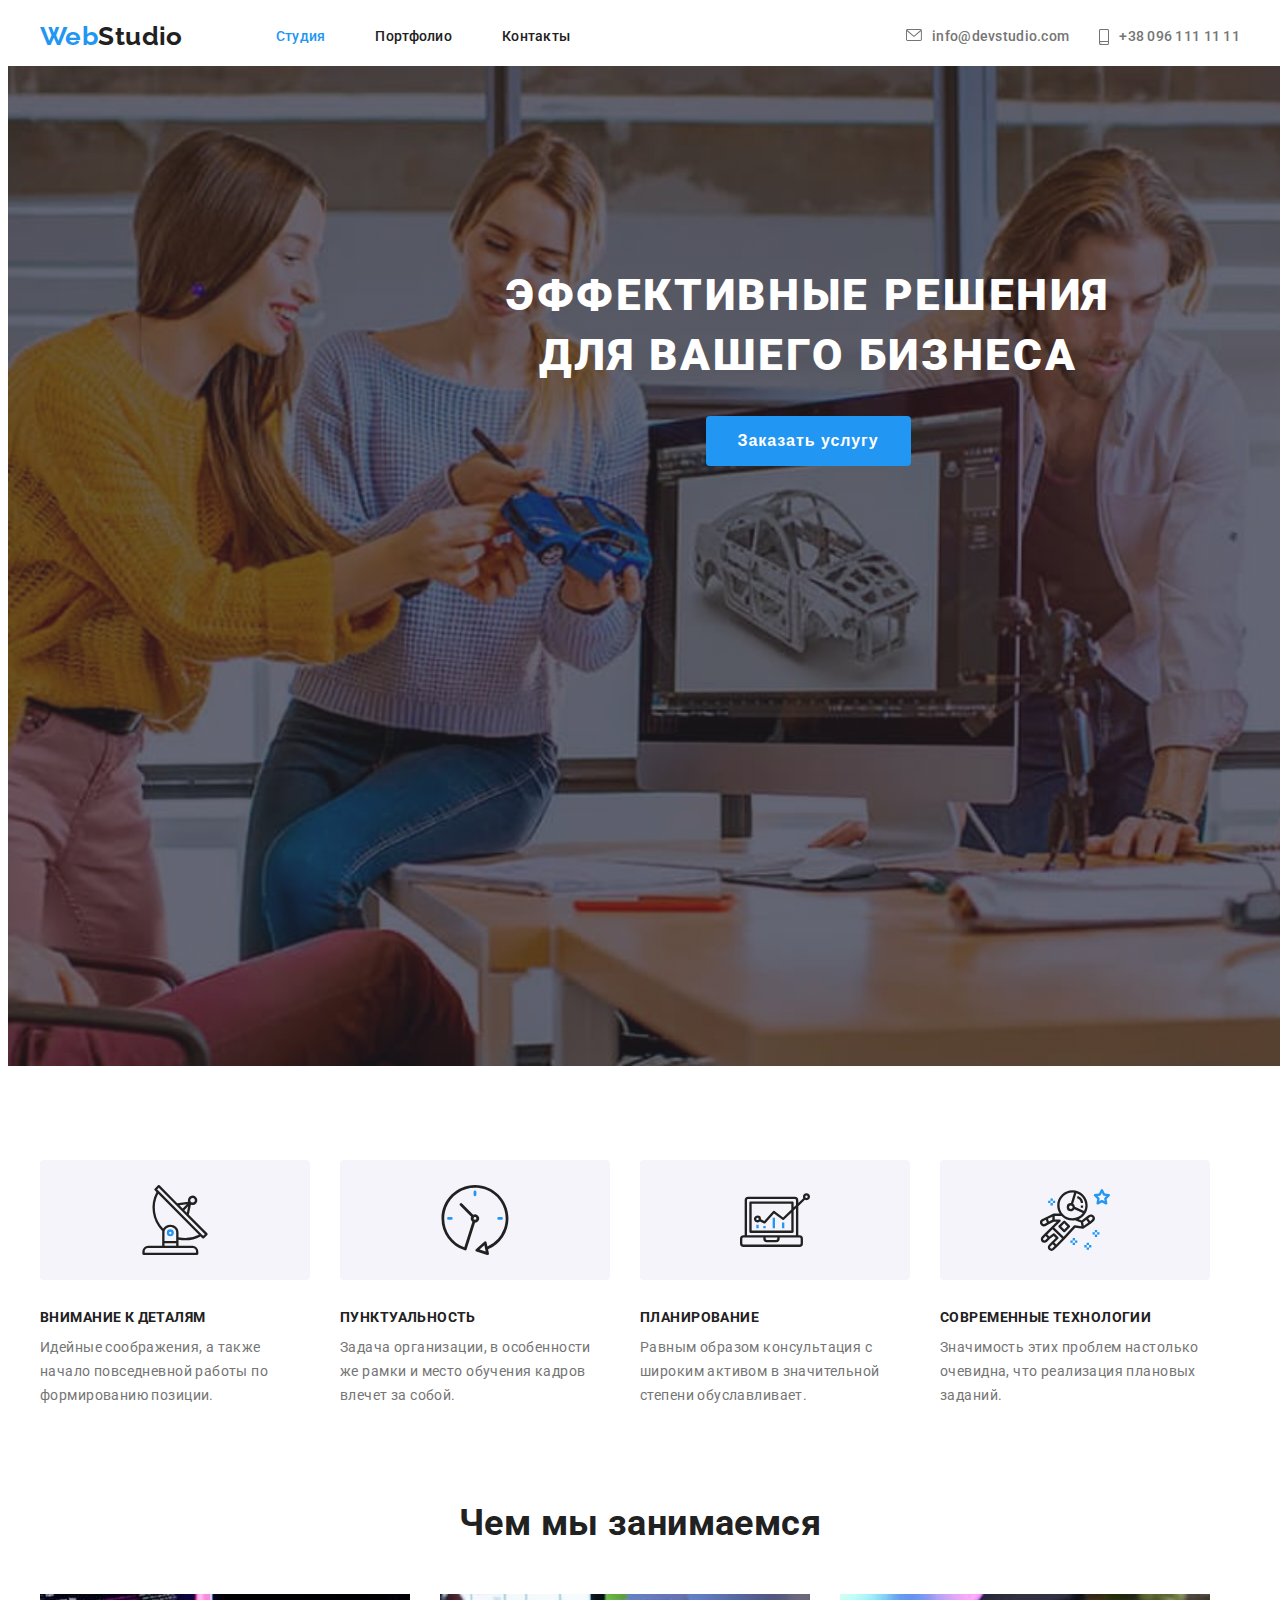
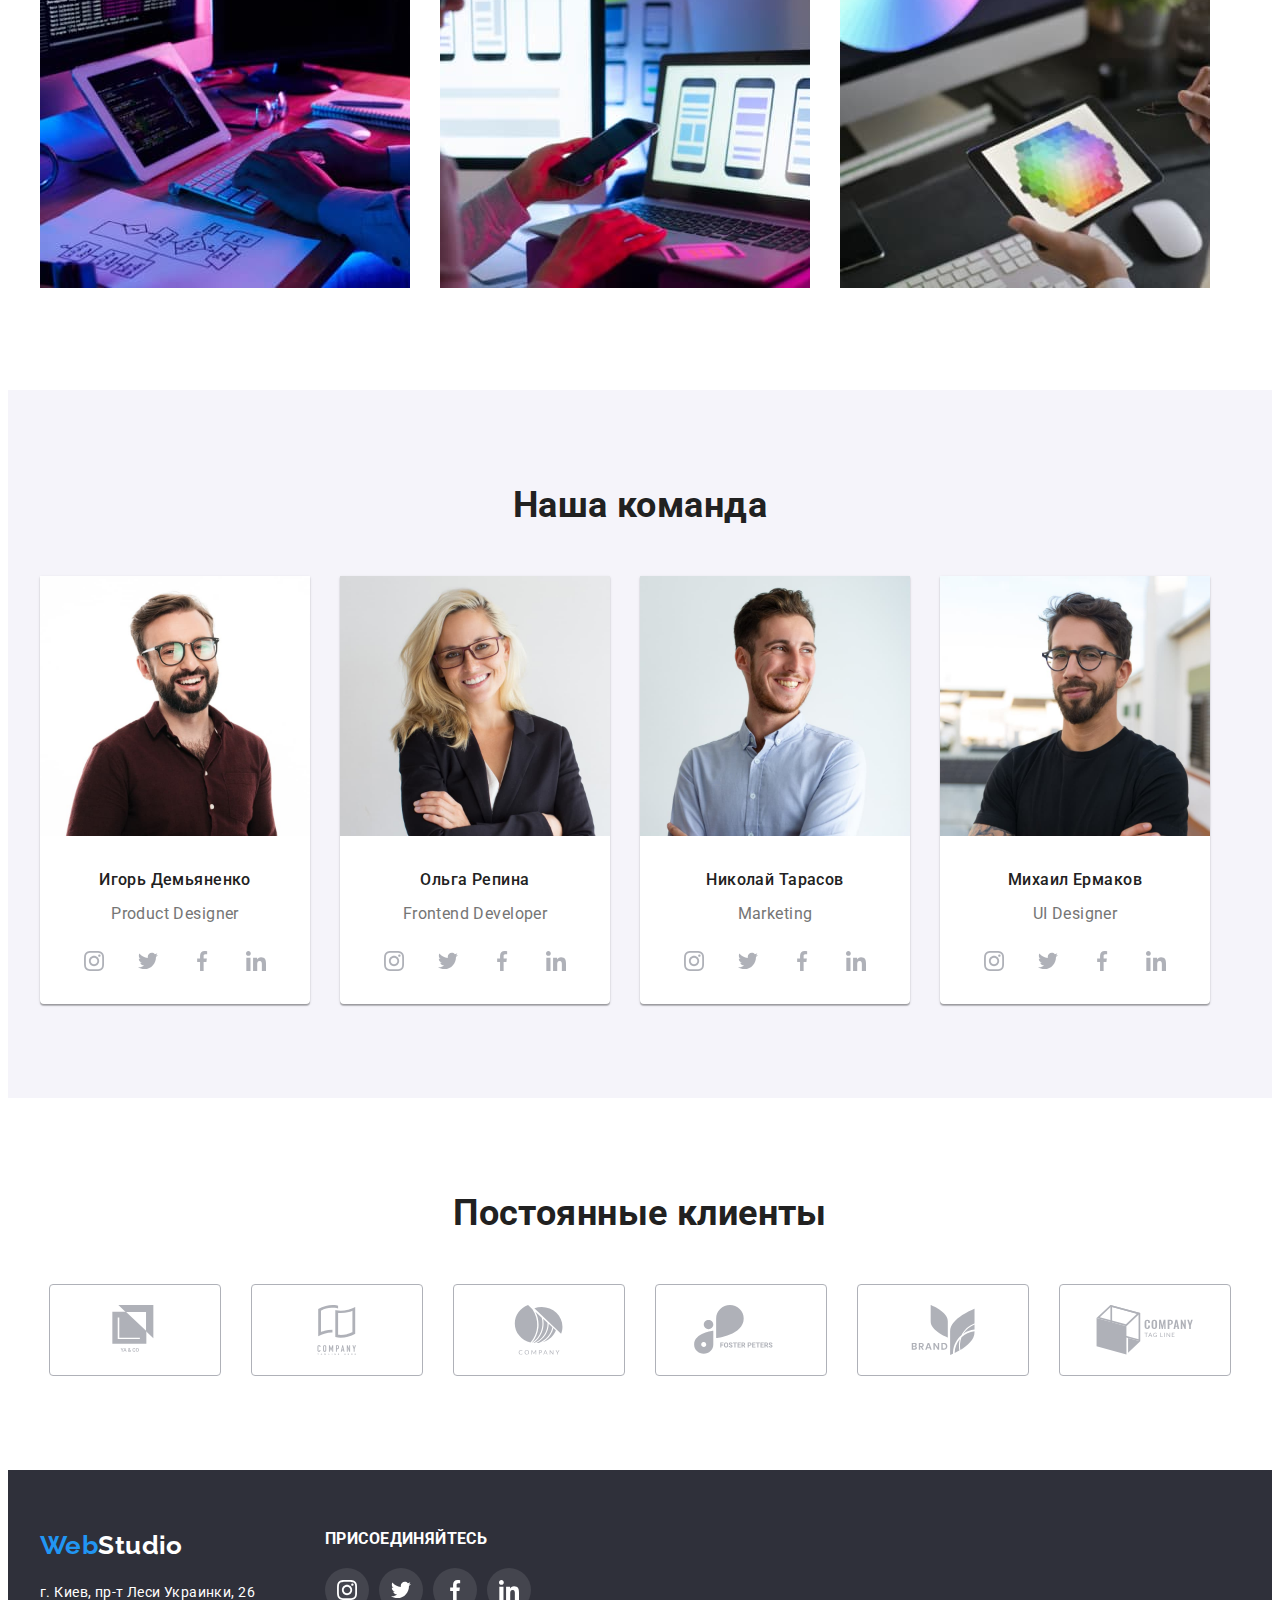
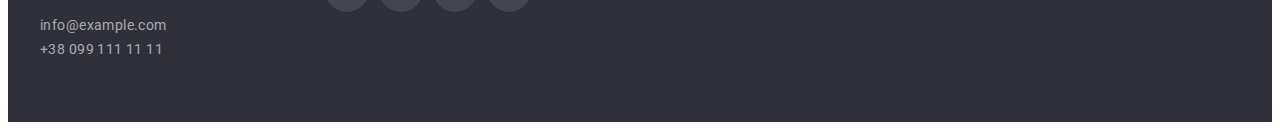
==== commit 00fea744: "code" ====
--- a/index.html
+++ b/index.html
@@ -26,14 +26,24 @@
                 </ul>
             
                 <ul class="auth-nav">
+                    <li class="item auth-item-icon">
+                        
+                        <a class="link auth-link" href="mailto:info@devstudio.com">info@devstudio.com
+                            <svg class="auth-icon mail-icon">
+                                <use href="./images/symbol-defs.svg#envelope"></use>
+                            </svg>
+                           
+
+                        </a>
+                    </li>
+                    
                     <li class="item">
-                        <button class="button-icon">
-                            <svg class="button-mail">
-                                <use href="./images/sprite.svg#icon-envelope"></use>
-                            </svg>
-                        </button>
-                        <a href="mailto:info@devstudio.com" class="link">info@devstudio.com</a></li>
-                    <li class="item"><a href="tel:+380961111111" class="link">+38 096 111 11 11</a></li>
+                        <a class="link auth-link" href="tel:+380961111111">+38 096 111 11 11
+                            <svg class="auth-icon">
+                                <use href="./images/symbol-defs.svg#smartphone"></use>
+                            </svg>                            
+                        </a>
+                    </li>
                 </ul>
             </nav>
         </div>
--- a/css/styles.css
+++ b/css/styles.css
@@ -130,24 +130,47 @@
 
                 
         /*Свойства auth-nav*/
-
-        .auth-nav .item + .item {
-            margin-left: 50px;
-        }        
-        
-        .auth-nav .link{
-            display: block;
+        .auth-nav .item {
+            display: flex;                      
+        }
+        .auth-link {
+            display: flex;
+            flex-direction: row-reverse;
             padding-top: 21px;
             padding-bottom: 21px;
+        }
+
+        
+        .auth-nav .item + .item {
+            margin-left: 30px;
+        }        
+        
+        .auth-nav .link{
+           /* display: block;*/
+            padding-top: 21px;
+            padding-bottom: 21px;
 
             color: var(--primary-text-color);
         }
-        .auth-nav .link:hover,
-        .auth-nav .link:focus {
+        .auth-link:hover {
             color: var(--accent-color);
         }
-
-        /*Футера*/
+        .auth-link:hover .auth-icon{
+            color: var(--accent-color);
+        }
+
+        .auth-icon {
+            width: 10px;
+            height: 16px;
+            margin: 0px 10px 0px 0px;
+            fill: var(--primary-text-color);
+        }
+        .mail-icon {
+            width: 16px;
+            height: 12px;
+        }
+
+        /*Футер*/
 
         footer {
             background-color: var(--bgc-dark-grey);
@@ -523,9 +546,7 @@
         }
 
         .client-icon {
-            
             height: 50px;
-            justify-content: ;
             object-fit: contain;
             fill: #AFB1B8;
         }
@@ -551,8 +572,6 @@
 
         .filter-list {
             justify-content: center;
-            /*margin-right: auto;
-            margin-left: auto;*/
         }
 
                 
